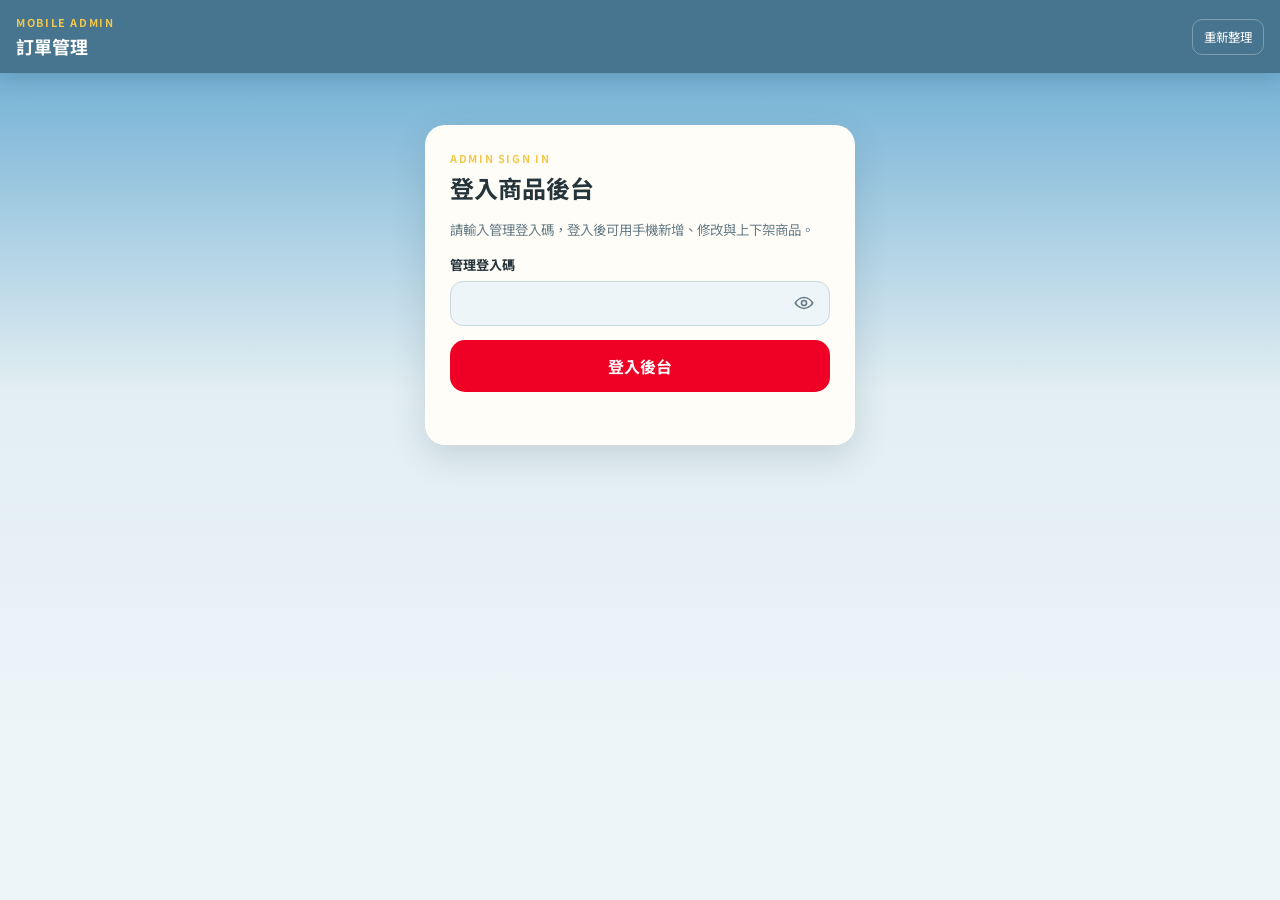
==== admin.html @ 50791f1d "Add product inventory and image galleries" ====
<!doctype html>
<html lang="zh-Hant">
  <head>
    <meta charset="UTF-8" />
    <meta name="viewport" content="width=device-width,initial-scale=1,viewport-fit=cover" />
    <meta name="theme-color" content="#3d332d" />
    <title>鼠購易｜商品後台</title>
    <link rel="preconnect" href="https://fonts.googleapis.com" />
    <link rel="preconnect" href="https://fonts.gstatic.com" crossorigin />
    <link href="https://fonts.googleapis.com/css2?family=Noto+Sans+TC:wght@400;500;600;700&display=swap" rel="stylesheet" />
    <link rel="stylesheet" href="style.css?v=20260801-product-inventory" />
    <link rel="stylesheet" href="admin.css?v=20260801-product-inventory" />
    <script src="config.js?v=20260717-liff" defer></script>
    <script src="admin.js?v=20260801-product-inventory" defer></script>
  </head>
  <body class="admin-page">
    <header class="admin-header">
      <div><p class="eyebrow">MOBILE ADMIN</p><h1 id="adminPageTitle">訂單管理</h1></div>
      <button class="admin-refresh" type="button" id="refreshProducts">重新整理</button>
    </header>

    <main class="admin-main">
      <section class="admin-login-card" id="adminLoginCard">
        <p class="eyebrow">ADMIN SIGN IN</p>
        <h2>登入商品後台</h2>
        <p>請輸入管理登入碼，登入後可用手機新增、修改與上下架商品。</p>
        <form id="adminLoginForm">
          <div class="field">
            <label for="adminAccessCode">管理登入碼</label>
            <span class="password-input-wrap">
              <input id="adminAccessCode" type="password" inputmode="numeric" autocomplete="current-password" required />
              <button class="password-toggle" id="adminAccessCodeToggle" type="button" aria-label="顯示管理登入碼" aria-controls="adminAccessCode" aria-pressed="false">
                <svg aria-hidden="true" viewBox="0 0 24 24">
                  <path d="M2.5 12s3.5-6 9.5-6 9.5 6 9.5 6-3.5 6-9.5 6-9.5-6-9.5-6Z"></path>
                  <circle cx="12" cy="12" r="2.75"></circle>
                </svg>
              </button>
            </span>
          </div>
          <button class="primary-button" id="adminLoginButton" type="submit">登入後台</button>
        </form>
        <div class="login-feedback" id="adminLoginFeedback"></div>
      </section>

      <div id="adminWorkspace" hidden>
      <nav class="admin-page-tabs" aria-label="後台頁面">
        <button class="active" type="button" data-admin-page="orders">訂單管理</button>
        <button type="button" data-admin-page="products">商品管理</button>
        <button type="button" data-admin-page="settings">系統設定</button>
      </nav>

      <section class="admin-page-panel" id="adminOrdersPage">

      <section class="purchase-summary-card">
        <div class="purchase-summary-heading"><div><p class="eyebrow">PURCHASE TOTAL</p><h2>採買統計</h2></div><span>僅計入已收訂金訂單</span></div>
        <div class="purchase-total-grid">
          <div><strong id="orderCount">0</strong><span>總訂單數</span></div>
          <div><strong id="orderedItemCount">0</strong><span>商品總件數</span></div>
        </div>
        <div class="purchase-item-list" id="purchaseItemList"></div>
      </section>

      <section class="admin-orders-section">
        <div class="purchase-summary-heading"><div><p class="eyebrow">ORDER PACKING</p><h2>訂單與包貨</h2></div><span id="unshippedCount">0 筆待收訂金</span></div>
        <div class="order-admin-toolbar">
          <label class="admin-search">
            <span aria-hidden="true"><svg viewBox="0 0 24 24"><circle cx="11" cy="11" r="6.5"></circle><path d="m16 16 4 4"></path></svg></span>
            <input id="orderSearch" type="search" aria-label="搜尋訂單、姓名或電話" placeholder="訂單、姓名或電話" />
          </label>
          <select id="orderStatusFilter" aria-label="訂單狀態"><option value="active">進行中</option><option value="待收訂金">待收訂金</option><option value="待確認訂金">待確認訂金</option><option value="已收到訂金">已收到訂金</option><option value="已開設 iOPEN Mall 賣場">已開設 iOPEN Mall 賣場</option><option value="訂單已完成">訂單已完成</option><option class="status-cancel-option" value="已取消">已取消</option><option value="all">全部訂單</option></select>
        </div>
        <div class="admin-order-list" id="adminOrderList"></div>
      </section>
      </section>

      <section class="admin-page-panel" id="adminProductsPage" hidden>
      <section class="admin-intro">
        <div><strong id="activeCount">0</strong><span>上架中</span></div>
        <div><strong id="totalCount">0</strong><span>全部商品</span></div>
        <button class="primary-button" type="button" id="newProduct">＋ 新增商品</button>
      </section>

      <div class="admin-toolbar">
        <label class="admin-search">
          <span aria-hidden="true"><svg viewBox="0 0 24 24"><circle cx="11" cy="11" r="6.5"></circle><path d="m16 16 4 4"></path></svg></span>
          <input id="productSearch" type="search" aria-label="搜尋商品名稱或分類" placeholder="商品名稱或分類" />
        </label>
        <select id="statusFilter" aria-label="上架狀態"><option value="all">全部狀態</option><option value="active">上架中</option><option value="inactive">缺貨</option></select>
      </div>

      <div class="status-panel" id="adminStatus">正在確認管理員身分…</div>
      <section class="admin-product-list" id="adminProductList"></section>
      </section>

      <section class="admin-page-panel" id="adminSettingsPage" hidden>
        <form id="settingsForm" class="system-settings-form">
          <section class="settings-section">
            <div class="settings-section-heading"><p class="eyebrow">STOREFRONT</p><h2>前台顯示</h2></div>
            <label class="field"><span>前台預購說明</span><textarea id="adminPreorderNotice" rows="4" maxlength="300"></textarea></label>
            <label class="switch-field sale-closed-switch"><span>前台停賣</span><input id="saleClosed" type="checkbox" /><i></i></label>
            <label class="field"><span>停賣公告</span><textarea id="saleClosedNotice" rows="3" maxlength="300" placeholder="本次連線已結束，謝謝大家的支持！"></textarea></label>
            <button class="secondary-button" type="submit" formnovalidate data-settings-section="storefront">儲存前台顯示</button>
          </section>

          <section class="settings-section">
            <div class="settings-section-heading"><p class="eyebrow">PRICING</p><h2>共用計價規則</h2></div>
            <p class="settings-note">只套用於新增商品，或重新修改商品的韓幣售價；不會重算既有商品與訂單。</p>
            <label class="field"><span>韓幣換算費率</span><input id="exchangeRate" type="number" min="0.000001" max="10" step="0.000001" inputmode="decimal" required /></label>
            <label class="field"><span>固定加價金額（NT$）</span><input id="fixedMarkupTwd" type="number" min="0" max="1000000" step="1" inputmode="numeric" required /></label>
            <p class="settings-formula">韓幣售價 × 費率 ＋ 固定金額 ＝ 台幣售價（四捨五入）</p>
            <button class="secondary-button" type="submit" formnovalidate data-settings-section="pricing">儲存計價規則</button>
          </section>

          <section class="settings-section">
            <div class="settings-section-heading"><p class="eyebrow">DEPOSIT</p><h2>訂金與付款規則</h2></div>
            <p class="settings-note warning">只套用於儲存後成立的新訂單；舊訂單維持成立時的規則。</p>
            <label class="field"><span>訂金比例（%）</span><input id="depositPercent" type="number" min="1" max="100" step="1" inputmode="numeric" required /></label>
            <label class="field"><span>訂金提醒起始時間（小時）</span><input id="paymentReminderHours" type="number" min="1" max="720" step="1" inputmode="numeric" required /></label>
            <label class="field"><span>顧客付款期限（小時）</span><input id="paymentDeadlineHours" type="number" min="2" max="720" step="1" inputmode="numeric" required /></label>
            <label class="field"><span>內部寬限時間（小時）</span><input id="paymentGraceHours" type="number" min="0" max="168" step="1" inputmode="numeric" required /></label>
            <p class="settings-formula" id="paymentRulePreview"></p>
            <button class="secondary-button" type="submit" formnovalidate data-settings-section="deposit">儲存訂金規則</button>
          </section>

          <section class="settings-section">
            <div class="settings-section-heading"><p class="eyebrow">IOPEN MALL</p><h2>iOPEN Mall</h2></div>
            <label class="field"><span>賣場網址</span><input id="iopenMallUrl" type="url" maxlength="500" /></label>
            <label class="field"><span>賣場付款期限（日）</span><input id="iopenMallPaymentDays" type="number" min="1" max="60" step="1" inputmode="numeric" required /></label>
            <p class="settings-note">到期前 1 日可由管理員手動提醒；逾期只在後台警示，不會自動取消或自動發送通知。</p>
            <button class="secondary-button" type="submit" formnovalidate data-settings-section="mall">儲存 iOPEN Mall 設定</button>
          </section>
        </form>

        <form id="passwordForm" class="settings-section password-settings-form">
          <div class="settings-section-heading"><p class="eyebrow">SECURITY</p><h2>後台登入碼</h2></div>
          <p class="settings-note warning">變更後，所有已登入裝置都會登出，需使用新登入碼重新登入。</p>
          <label class="field"><span>新管理登入碼</span><input id="newAdminAccessCode" type="password" minlength="6" maxlength="64" autocomplete="new-password" required /></label>
          <label class="field"><span>再次輸入新登入碼</span><input id="confirmAdminAccessCode" type="password" minlength="6" maxlength="64" autocomplete="new-password" required /></label>
          <button class="secondary-button" type="submit">變更後台登入碼</button>
        </form>
      </section>
      </div>
    </main>

    <dialog class="editor-dialog" id="productEditor">
      <div class="checkout-header">
        <div><p class="eyebrow">PRODUCT EDITOR</p><h2 id="editorTitle">新增商品</h2></div>
        <form method="dialog"><button class="dialog-close" aria-label="關閉">×</button></form>
      </div>
      <form id="productForm">
        <input id="productId" type="hidden" />
        <section class="product-images-editor" aria-labelledby="productImagesLabel">
          <div class="product-images-heading"><span id="productImagesLabel">商品照片 *</span><small id="productImageCount">0 / 10 張</small></div>
          <div class="product-image-list" id="productImageList"></div>
          <label class="image-uploader" for="productImageInput">
            <span id="imageUploadHint">＋ 拍照或從相簿選擇（最多 10 張）</span>
            <input id="productImageInput" type="file" accept="image/jpeg,image/png,image/webp" multiple />
          </label>
          <div class="upload-progress" id="uploadProgress" hidden>正在壓縮並上傳圖片…</div>
          <small class="field-help">第一張會作為商品封面；可將其他照片設為封面或刪除。</small>
        </section>

        <label class="field"><span>商品名稱 *</span><input id="productName" required maxlength="100" placeholder="例如：矮袋鼠露營鑰匙圈" /></label>
        <label class="field"><span>分類 *</span><select id="productCategory" required></select></label>
        <label class="field new-category-field" id="newCategoryField" hidden><span>新增分類名稱 *</span><input id="productNewCategory" maxlength="30" placeholder="輸入後會記住並加入下拉選單" /></label>
        <label class="field"><span>庫存數量 *</span><input id="productStockQuantity" required type="number" min="0" max="999999" step="1" inputmode="numeric" placeholder="例如：10" /><small class="field-help">庫存為 0 時會自動下架；增加庫存後仍可自行選擇是否重新上架。</small></label>
        <label class="field"><span>款式（選填）</span><textarea id="productVariants" rows="2" maxlength="300" placeholder="例如：QUOKKA、BOBO（用逗號或換行分隔）"></textarea><small class="field-help">同一商品有多個角色、顏色或尺寸，且售價相同時才填寫；只有一種款式可留白，不同售價或不同販售狀態請分開建立商品。</small></label>
        <section class="product-price-calculator">
          <label class="field"><span>韓幣售價</span><input id="productKrwPrice" type="number" min="0" step="1" inputmode="numeric" placeholder="輸入後自動計算台幣售價" /></label>
          <div class="calculator-rule"><span>共用費率 <b id="productExchangeRatePreview">—</b></span><span>固定加價 <b id="productFixedMarkupPreview">—</b></span></div>
          <label class="field"><span>台幣售價 *</span><input id="productTwdPrice" required type="number" min="1" step="1" inputmode="numeric" placeholder="例如：350" /></label>
          <div class="price-preview">前台販售價格：<strong id="adminTwdPreview">NT$0</strong></div>
        </section>
        <label class="field"><span>商品說明</span><textarea id="productDescription" rows="3" maxlength="500" placeholder="尺寸、材質或現場注意事項"></textarea></label>
        <label class="field"><span>排序</span><input id="productSortOrder" type="number" step="1" min="0" /></label>
        <label class="field"><span>販售狀態</span><select id="productStatus"><option value="active">上架</option><option value="inactive">缺貨</option></select><small class="field-help">缺貨商品會立即從前台隱藏，但仍保留在後台，可隨時重新上架。</small></label>
        <button class="primary-button" id="saveProduct" type="submit">儲存商品</button>
      </form>
    </dialog>

    <dialog class="status-confirm-dialog" id="orderStatusConfirmDialog" aria-labelledby="orderStatusConfirmTitle" aria-describedby="orderStatusConfirmMessage">
      <form method="dialog">
        <p class="eyebrow">CONFIRM STATUS</p>
        <h2 id="orderStatusConfirmTitle">確認變更訂單狀態</h2>
        <p id="orderStatusConfirmMessage"></p>
        <div class="status-change-preview">
          <span id="orderStatusPrevious"></span>
          <b aria-hidden="true">→</b>
          <strong id="orderStatusNext"></strong>
        </div>
        <p class="status-confirm-note" id="orderStatusConfirmNote"></p>
        <div class="status-confirm-actions">
          <button type="submit" value="cancel">返回</button>
          <button class="status-confirm-submit" id="orderStatusConfirmSubmit" type="submit" value="confirm">確認變更</button>
        </div>
      </form>
    </dialog>
    <dialog class="order-editor-dialog" id="orderEditorDialog" aria-labelledby="orderEditorTitle">
      <form id="orderEditorForm">
        <p class="eyebrow">ORDER ITEMS</p>
        <h2 id="orderEditorTitle">編輯訂單</h2>
        <p id="orderEditorMessage"></p>
        <input id="orderEditorOrderNo" type="hidden" />
        <input id="orderEditorRevision" type="hidden" />
        <label class="order-editor-reason"><span>調整原因</span><select id="orderEditorReason"></select></label>
        <div class="order-editor-items" id="orderEditorItems"></div>
        <button class="order-editor-add" id="orderEditorAdd" type="button">＋ 新增商品</button>
        <div class="order-editor-preview" id="orderEditorPreview"></div>
        <p class="order-editor-warning" id="orderEditorWarning"></p>
        <div class="status-confirm-actions">
          <button id="orderEditorClose" type="button">返回</button>
          <button class="status-confirm-submit" id="orderEditorSubmit" type="submit">確認修改並通知</button>
        </div>
      </form>
    </dialog>
    <div class="toast" id="toast" role="status"></div>
  </body>
</html>
---- style.css ----
:root {
  --ink: #25343b;
  --muted: #667c87;
  --cream: #edf5f8;
  --paper: #fffdf7;
  --peach: #c9574f;
  --peach-dark: #ef0025;
  --butter: #f1c84b;
  --gold-text: #b87900;
  --sage: #32685d;
  --line: #c8d8df;
  --winter-blue: #47748e;
  --sky-blue: #5ca4cf;
  --shadow: 0 14px 34px rgba(38, 76, 96, 0.16);
}

* { box-sizing: border-box; }
html { background: var(--cream); color: var(--ink); font-family: "Noto Sans TC", sans-serif; }
body { margin: 0; min-height: 100vh; background: radial-gradient(circle at 8% 8%, rgba(255,255,255,.22) 0 3px, transparent 4px), linear-gradient(180deg, #5ca4cf 0, #dcebf0 520px, var(--cream) 900px); background-size: 90px 90px, auto; }
button, input, select, textarea { font: inherit; }
button { color: inherit; }
[hidden] { display: none !important; }

.site-header { position: sticky; top: 0; z-index: 20; display: flex; align-items: center; justify-content: space-between; padding: 14px max(18px, env(safe-area-inset-left)); background: rgba(71,116,142,.94); border-bottom: 1px solid rgba(255,255,255,.18); color: white; backdrop-filter: blur(12px); }
.site-header h1 { margin: 0; font-size: 1.1rem; }
.eyebrow { margin: 0 0 3px; color: var(--butter); font-size: .68rem; font-weight: 700; letter-spacing: .15em; }
.header-link { padding: 9px 13px; border: 0; border-radius: 13px; background: var(--peach-dark); color: white; font-weight: 700; cursor: pointer; }
.text-button { border: 0; background: transparent; color: var(--peach-dark); font-weight: 700; cursor: pointer; }

main { width: min(100%, 760px); margin: auto; padding: 18px 16px 110px; }
.catalog-search { position: relative; display: block; margin: 18px 0 4px; }
.catalog-search input { width: 100%; padding: 13px 15px; border: 1px solid rgba(255,255,255,.72); border-radius: 16px; background: rgba(255,253,247,.96); color: var(--ink); outline: none; box-shadow: 0 7px 20px rgba(38,76,96,.1); }
.catalog-search input:focus { border-color: var(--butter); box-shadow: 0 0 0 3px rgba(241,200,75,.28), 0 7px 20px rgba(38,76,96,.1); }
.hero { position: relative; overflow: hidden; padding: 32px 24px; border: 1px solid rgba(255,255,255,.18); border-radius: 28px; background: linear-gradient(145deg, var(--winter-blue), var(--sky-blue)); color: white; box-shadow: var(--shadow); }
.hero::after { content: ""; position: absolute; width: 140px; height: 140px; right: -28px; bottom: -45px; border: 26px solid rgba(255,255,255,.35); border-radius: 50%; }
.hero h2 { margin: 10px 0 12px; font-size: clamp(1.35rem, 5.5vw, 2rem); line-height: 1.3; letter-spacing: -.02em; }
.hero p { position: relative; z-index: 1; max-width: 34rem; margin: 0; color: #eff7fa; font-size: .9rem; line-height: 1.7; }
.hero-sticker { display: inline-block; padding: 6px 10px; border-radius: 999px; background: var(--butter); color: var(--ink); font-size: .72rem; font-weight: 700; transform: rotate(-2deg); }

.section-heading { display: flex; align-items: end; justify-content: space-between; margin: 24px 2px 15px; }
.section-heading h2 { margin: 0; font-size: 1.45rem; }
.section-heading > span { color: var(--muted); font-size: .8rem; }
.category-chips { display: flex; gap: 8px; overflow-x: auto; margin: 0 -16px 16px; padding: 0 16px 4px; scrollbar-width: none; }
.category-chips button { flex: none; padding: 8px 14px; border: 1px solid var(--line); border-radius: 999px; background: var(--paper); color: var(--muted); cursor: pointer; }
.category-chips button.active { border-color: var(--peach-dark); background: var(--peach-dark); color: white; }
.status-panel { padding: 26px 14px; color: var(--muted); text-align: center; }

.product-grid { display: grid; grid-template-columns: repeat(2, minmax(0, 1fr)); gap: 13px; }
.product-card { overflow: hidden; border: 1px solid var(--line); border-radius: 19px; background: var(--paper); box-shadow: 0 7px 20px rgba(79,57,43,.06); cursor: pointer; transition: transform .16s ease; }
.product-card:active { transform: scale(.98); }
.product-card img { display: block; width: 100%; aspect-ratio: 1/1; object-fit: cover; background: #f3eee9; }
.product-card-body { padding: 11px 11px 13px; }
.category-label { display: inline-block; color: var(--gold-text); font-size: .68rem; font-weight: 700; }
.product-card h3 { display: -webkit-box; min-height: 2.8em; max-height: 2.8em; margin: 5px 0 8px; overflow: hidden; font-size: .9rem; line-height: 1.4; -webkit-box-orient: vertical; -webkit-line-clamp: 2; }
.product-card-purchase { display: flex; gap: 7px; align-items: center; justify-content: space-between; }
.product-card .price { margin: 0; color: var(--gold-text); font-size: 1.08rem; font-weight: 700; letter-spacing: -.02em; }
.card-add-button { flex: none; min-height: 34px; padding: 7px 10px; border: 0; border-radius: 10px; background: var(--peach-dark); color: white; font-size: .72rem; font-weight: 700; cursor: pointer; }
.card-add-button:focus-visible { outline: 3px solid rgba(239,0,37,.22); outline-offset: 2px; }
.product-card small { display: block; margin-top: 5px; color: var(--muted); font-size: .7rem; }

.cart-dock { position: fixed; z-index: 30; right: 0; bottom: 0; left: 0; padding: 10px 14px calc(10px + env(safe-area-inset-bottom)); background: rgba(237,245,248,.93); border-top: 1px solid var(--line); backdrop-filter: blur(12px); }
.cart-dock button { display: flex; width: min(100%, 732px); margin: auto; padding: 14px 17px; align-items: center; justify-content: space-between; border: 0; border-radius: 16px; background: var(--peach-dark); color: white; cursor: pointer; }
.cart-dock button span:last-child { font-size: .82rem; }

dialog { width: min(calc(100% - 24px), 560px); max-height: calc(100dvh - 24px); padding: 0; border: 0; border-radius: 25px; background: var(--paper); color: var(--ink); box-shadow: 0 30px 80px rgba(40,30,25,.26); }
dialog::backdrop { background: rgba(55,43,36,.52); backdrop-filter: blur(3px); }
.dialog-close { width: 38px; height: 38px; border: 0; border-radius: 50%; background: rgba(255,255,255,.92); font-size: 1.6rem; line-height: 1; cursor: pointer; }
.product-dialog > form { position: absolute; z-index: 1; top: 12px; right: 12px; }
.product-dialog-gallery > img { display: block; width: 100%; max-height: 45vh; aspect-ratio: 4/3; object-fit: cover; background: #f3eee9; }
.product-dialog-thumbnails { display: flex; gap: 7px; overflow-x: auto; padding: 8px 10px 1px; scrollbar-width: thin; }
.product-dialog-thumbnails:empty { display: none; }
.product-dialog-thumbnails button { flex: none; width: 56px; height: 56px; padding: 2px; overflow: hidden; border: 2px solid transparent; border-radius: 10px; background: white; }
.product-dialog-thumbnails button.active { border-color: var(--peach-dark); }
.product-dialog-thumbnails img { width: 100%; height: 100%; border-radius: 6px; object-fit: cover; }
.dialog-body { padding: 20px; }
.dialog-body h2 { margin: 5px 0; }
.twd-price { margin: 8px 0 12px; color: var(--peach-dark); font-size: 1.35rem; font-weight: 700; }
.product-description { color: var(--muted); font-size: .86rem; line-height: 1.65; white-space: pre-wrap; }
.field { display: grid; gap: 7px; margin: 14px 0; }
.field > span { font-size: .82rem; font-weight: 700; }
.field input, .field select, .field textarea { width: 100%; padding: 12px 13px; border: 1px solid var(--line); border-radius: 13px; background: var(--cream); color: var(--ink); outline: none; }
.field input:focus, .field select:focus, .field textarea:focus { border-color: var(--sky-blue); box-shadow: 0 0 0 3px rgba(92,164,207,.18); }
.primary-button { width: 100%; padding: 14px 17px; border: 0; border-radius: 15px; background: var(--peach-dark); color: white; font-weight: 700; cursor: pointer; }
.primary-button:disabled { opacity: .5; cursor: wait; }

.checkout-dialog { padding: 20px; }
.checkout-header { display: flex; align-items: start; justify-content: space-between; }
.checkout-header h2 { margin: 0; }
.checkout-header .dialog-close { background: var(--cream); }
.checkout-items { margin: 18px 0; border-top: 1px solid var(--line); }
.checkout-item { display: grid; grid-template-columns: 54px 1fr auto; gap: 10px; align-items: center; padding: 12px 0; border-bottom: 1px solid var(--line); }
.checkout-item img { width: 54px; height: 54px; border-radius: 10px; object-fit: cover; background: #f3eee9; }
.checkout-item strong, .checkout-item small { display: block; }
.checkout-item small { margin-top: 3px; color: var(--muted); }
.remove-item { border: 0; background: transparent; color: var(--peach-dark); cursor: pointer; }
.money-card { padding: 15px; border-radius: 16px; background: #e7f1f5; }
.money-card > div { display: flex; justify-content: space-between; padding: 5px 0; font-size: .88rem; }
.money-card .deposit-row { margin: 5px -7px; padding: 9px 7px; border-radius: 10px; background: white; color: var(--peach-dark); }
.money-card small { display: block; margin-top: 6px; color: var(--muted); line-height: 1.5; }
.form-title { margin: 24px 0 5px; }
.transfer-info { margin: 16px 0 4px; padding: 13px; border: 1px dashed #86aabd; border-radius: 13px; background: #f1f7f9; }
.transfer-info strong { color: var(--peach-dark); font-size: .82rem; }
.transfer-info p { margin: 5px 0 0; color: var(--muted); font-size: .8rem; line-height: 1.55; white-space: pre-wrap; }
.order-first-note { margin: 16px 0 4px; padding: 13px; border-radius: 13px; background: #e2eef2; }
.order-first-note strong { color: var(--winter-blue); font-size: .86rem; }
.order-first-note p { margin: 5px 0 0; color: var(--muted); font-size: .8rem; line-height: 1.55; }
.payment-order-summary { display: grid; grid-template-columns: 1fr auto; gap: 7px 14px; margin: 18px 0 10px; padding: 14px; border-radius: 14px; background: #e7f1f5; }
.payment-order-summary span { color: var(--muted); font-size: .78rem; }
.payment-order-summary strong { text-align: right; }
.later-button { width: 100%; margin-top: 9px; padding: 12px; border: 0; background: transparent; color: var(--muted); font-weight: 700; cursor: pointer; }
.agreement { display: flex; gap: 9px; align-items: start; margin: 20px 0; color: var(--muted); font-size: .78rem; line-height: 1.55; }
.agreement input { flex: none; margin-top: 3px; }
.submit-button { margin-bottom: max(0px, env(safe-area-inset-bottom)); }

.sale-closed-dialog { width: min(calc(100% - 32px), 440px); overflow: hidden; text-align: center; }
.sale-closed-dialog::backdrop { background: rgba(31,43,50,.78); backdrop-filter: blur(8px); }
.sale-closed-content { padding: 34px 26px 38px; background: linear-gradient(160deg, #fffdf7, #e7f1f5); }
.sale-closed-icon { display: grid; width: 62px; height: 62px; margin: 0 auto 17px; place-items: center; border-radius: 50%; background: var(--winter-blue); color: white; font-size: 1.8rem; font-weight: 700; box-shadow: 0 8px 24px rgba(71,116,142,.28); }
.sale-closed-content .eyebrow { color: var(--peach-dark); }
.sale-closed-content h2 { margin: 7px 0 12px; font-size: 1.65rem; }
.sale-closed-content > p:last-child { margin: 0; color: var(--muted); line-height: 1.75; white-space: pre-wrap; }

.order-list { display: grid; gap: 12px; }
.order-card { padding: 16px; border: 1px solid var(--line); border-radius: 18px; background: white; }
.order-card-header { display: flex; justify-content: space-between; gap: 10px; }
.order-card h3 { margin: 0; font-size: 1rem; }
.order-card time { color: var(--muted); font-size: .72rem; }
.order-status { flex: none; align-self: start; padding: 5px 9px; border-radius: 999px; background: #dcece6; color: var(--sage); font-size: .72rem; font-weight: 700; }
.order-status.overdue { background: #f3e4e1; color: #9a3e36; }
.order-card pre { margin: 12px 0; color: var(--muted); font: inherit; font-size: .8rem; line-height: 1.6; white-space: pre-wrap; }
.order-shortage-notice { display: grid; gap: 3px; margin: 0 0 12px; padding: 10px 11px; border-radius: 11px; background: #fff3df; color: #795d34; font-size: .72rem; }
.order-shortage-notice strong { color: #b35d35; }
.order-money { display: grid; grid-template-columns: repeat(3,1fr); gap: 6px; padding-top: 11px; border-top: 1px solid var(--line); }
.order-money div { display: grid; gap: 3px; }
.order-money span { color: var(--muted); font-size: .66rem; }
.order-money strong { font-size: .82rem; }
.payment-action { width: 100%; margin-top: 13px; padding: 11px; border: 1px solid var(--peach-dark); border-radius: 12px; background: white; color: var(--peach-dark); font-weight: 700; cursor: pointer; }
.payment-report-complete { display: grid; gap: 3px; margin-top: 13px; padding: 11px 12px; border: 1px solid var(--sky-blue); border-radius: 12px; background: #edf5f8; color: var(--winter-blue); font-size: .75rem; }
.payment-report-complete span { color: var(--muted); }
.mall-payment { margin-top: 13px; padding-top: 13px; border-top: 1px solid var(--line); }
.mall-payment p { margin: 0 0 9px; color: var(--muted); font-size: .76rem; line-height: 1.55; }
.mall-payment .payment-action { display: block; margin-top: 0; background: var(--peach-dark); color: white; text-align: center; text-decoration: none; }
.mall-payment-expired { color: #9a3e36 !important; font-weight: 700; }
.toast { position: fixed; z-index: 100; left: 50%; bottom: 92px; max-width: calc(100% - 32px); padding: 11px 15px; border-radius: 12px; background: #302822; color: white; font-size: .82rem; opacity: 0; pointer-events: none; transform: translate(-50%, 12px); transition: .2s ease; }
.toast.show { opacity: 1; transform: translate(-50%, 0); }

@media (min-width: 650px) {
  main { padding-top: 28px; }
  .product-grid { grid-template-columns: repeat(3, minmax(0, 1fr)); gap: 17px; }
  .product-card h3 { font-size: .96rem; }
}
---- admin.css ----
.admin-page { background: linear-gradient(180deg, #5ca4cf 0, #e2eef2 390px, var(--cream) 760px); }
.admin-header { position: sticky; top: 0; z-index: 20; display: flex; justify-content: space-between; align-items: center; padding: 14px 16px; background: #47748e; color: white; box-shadow: 0 5px 20px rgba(38,76,96,.22); }
.admin-header h1 { margin: 0; font-size: 1.12rem; }
.admin-header .eyebrow { color: var(--butter); }
.admin-refresh { padding: 8px 11px; border: 1px solid rgba(255,255,255,.3); border-radius: 10px; background: transparent; color: white; font-size: .78rem; }
.admin-main { width: min(100%, 760px); margin: auto; padding: 16px 14px 80px; }
.admin-page-tabs { position: sticky; top: 64px; z-index: 15; display: grid; grid-template-columns: repeat(3,1fr); gap: 6px; margin: -2px 0 14px; padding: 5px; border: 1px solid rgba(255,255,255,.75); border-radius: 15px; background: rgba(247,251,252,.94); box-shadow: 0 5px 18px rgba(38,76,96,.12); backdrop-filter: blur(12px); }
.admin-page-tabs button { padding: 11px 8px; border: 0; border-radius: 11px; background: transparent; color: var(--muted); font-weight: 700; }
.admin-page-tabs button.active { background: #47748e; color: white; box-shadow: 0 4px 12px rgba(71,116,142,.25); }
.admin-page-panel { animation: admin-page-in .18s ease-out; }
@keyframes admin-page-in { from { opacity: 0; transform: translateY(4px); } to { opacity: 1; transform: none; } }
.admin-login-card { max-width: 430px; margin: 36px auto; padding: 24px; border: 1px solid rgba(255,255,255,.65); border-radius: 20px; background: var(--paper); box-shadow: 0 12px 34px rgba(38,76,96,.16); }
.admin-login-card h2 { margin: 4px 0 8px; }
.admin-login-card > p:not(.eyebrow) { color: var(--muted); font-size: .84rem; line-height: 1.65; }
.admin-login-card .field > label { font-size: .82rem; font-weight: 700; }
.password-input-wrap { position: relative; display: block; }
.field .password-input-wrap input { padding-right: 50px; }
.password-toggle { position: absolute; top: 50%; right: 5px; display: grid; width: 42px; height: 42px; padding: 0; transform: translateY(-50%); place-items: center; border: 0; border-radius: 10px; background: transparent; color: var(--muted); cursor: pointer; -webkit-tap-highlight-color: transparent; }
.password-toggle:hover { background: rgba(71,116,142,.09); color: #47748e; }
.password-toggle:focus-visible { outline: 3px solid rgba(92,164,207,.32); outline-offset: -2px; }
.password-toggle svg { width: 22px; height: 22px; fill: none; stroke: currentColor; stroke-width: 1.8; stroke-linecap: round; stroke-linejoin: round; }
.password-toggle[aria-pressed="true"]::after { position: absolute; width: 24px; height: 2px; transform: rotate(-45deg); border-radius: 2px; background: currentColor; content: ""; }
.login-feedback { min-height: 1.5em; margin-top: 10px; color: var(--peach-dark); font-size: .78rem; text-align: center; }
.admin-intro { display: grid; grid-template-columns: 1fr 1fr; gap: 10px; align-items: stretch; }
.admin-intro > div { display: grid; align-content: center; padding: 15px; border-radius: 16px; background: var(--paper); box-shadow: 0 5px 18px rgba(38,76,96,.1); }
.admin-intro strong { font-size: 1.5rem; }
.admin-intro span { color: var(--muted); font-size: .72rem; }
.admin-intro .primary-button { grid-column: 1/-1; }
.purchase-summary-card { margin: 14px 0; padding: 16px; border: 1px solid rgba(255,255,255,.65); border-radius: 18px; background: var(--paper); box-shadow: 0 7px 22px rgba(38,76,96,.1); }
.purchase-summary-heading { display: flex; align-items: end; justify-content: space-between; gap: 12px; }
.purchase-summary-heading h2 { margin: 0; font-size: 1.12rem; }
.purchase-summary-heading > span { color: var(--muted); font-size: .68rem; }
.purchase-total-grid { display: grid; grid-template-columns: 1fr 1fr; gap: 9px; margin: 14px 0; }
.purchase-total-grid > div { display: grid; padding: 13px; border-radius: 13px; background: #e7f1f5; }
.purchase-total-grid strong { font-size: 1.45rem; }
.purchase-total-grid span { color: var(--muted); font-size: .72rem; }
.purchase-item-list { display: grid; gap: 7px; }
.purchase-item-list > div { display: flex; align-items: center; justify-content: space-between; gap: 10px; padding: 10px 2px; border-top: 1px solid var(--line); }
.purchase-item-list span { display: grid; gap: 2px; min-width: 0; }
.purchase-item-list strong { overflow: hidden; font-size: .82rem; white-space: nowrap; text-overflow: ellipsis; }
.purchase-item-list small, .purchase-item-list p { color: var(--muted); font-size: .72rem; }
.purchase-item-list b { flex: none; color: var(--peach-dark); }
.admin-orders-section { margin: 14px 0; padding: 16px; border-radius: 18px; background: rgba(255,255,255,.82); box-shadow: 0 7px 22px rgba(38,76,96,.1); }
.order-admin-toolbar { display: grid; grid-template-columns: 1fr auto; gap: 9px; margin: 14px 0; }
.order-admin-toolbar select { width: min(48vw, 230px); min-width: 0; padding: 0 10px; border: 1px solid var(--line); border-radius: 12px; background: white; }
.admin-order-list { display: grid; gap: 12px; }
.admin-order-card { overflow: hidden; border: 2px solid transparent; border-radius: 17px; box-shadow: 0 5px 14px rgba(38,76,96,.08); }
.admin-order-card.pending { --order-status-color: #e77694; border-color: #ef9db2; background: #fff; }
.admin-order-card.payment-reported { --order-status-color: #5ca4cf; border-color: #5ca4cf; background: #fff; }
.admin-order-card.deposit-received { --order-status-color: #e6b900; border-color: #e6b900; background: #fff; }
.admin-order-card.shipped { --order-status-color: #f05e63; border-color: #f05e63; background: #fff; }
.admin-order-card.completed { --order-status-color: #3f9363; border-color: #72ad88; background: #fff; }
.admin-order-card.cancelled { --order-status-color: #747d82; border-color: #9aa2a6; background: #fff; }
.admin-order-card header { display: flex; align-items: center; justify-content: space-between; gap: 12px; padding: 13px 14px; color: white; }
.admin-order-card.pending header { background: #e77694; }
.admin-order-card.payment-reported header { background: #5ca4cf; }
.admin-order-card.deposit-received header { background: #e6b900; }
.admin-order-card.shipped header { background: #f05e63; }
.admin-order-card.completed header { background: #72ad88; }
.admin-order-card.cancelled header { background: #747d82; }
.admin-order-card header > div { min-width: 0; }
.admin-order-card header span { font-size: .67rem; font-weight: 700; letter-spacing: .08em; }
.admin-order-card header h3 { overflow: hidden; margin: 1px 0; font-size: 1rem; white-space: nowrap; text-overflow: ellipsis; }
.admin-order-card header > b { overflow: hidden; min-width: 0; max-width: 54%; font-size: .92rem; white-space: nowrap; text-overflow: ellipsis; }
.order-card-toolbar { display: flex; justify-content: flex-end; padding: 8px 14px 0; background: #fff; }
.order-card-toolbar button { min-height: 34px; padding: 6px 11px; border: 1.5px solid var(--order-status-color); border-radius: 9px; background: #fff; color: var(--order-status-color); font-size: .72rem; font-weight: 800; }
.admin-order-card.deposit-received .order-card-toolbar button { color: #9b7900; }
.packing-items { display: grid; gap: 0; padding: 7px 14px; background: #fff; }
.packing-items > div { display: grid; grid-template-columns: minmax(0,1fr) auto; gap: 2px 10px; padding: 9px 0; border-bottom: 1px solid rgba(71,116,142,.15); }
.packing-items > div:last-child { border-bottom: 0; }
.packing-items strong { overflow: hidden; font-size: .84rem; white-space: nowrap; text-overflow: ellipsis; }
.packing-items small { color: var(--muted); font-size: .7rem; }
.packing-items b { grid-column: 2; grid-row: 1/3; align-self: center; color: var(--ink); }
.order-item-copy { display: grid; min-width: 0; }
.order-item-copy em { width: max-content; margin-bottom: 3px; padding: 1px 6px; border-radius: 999px; background: #eaf3f7; color: #47748e; font-size: .61rem; font-style: normal; font-weight: 800; }
.packing-items .order-item-previous { background: #faf8f5; color: #8a8f92; }
.packing-items .order-item-previous strong, .packing-items .order-item-previous small, .packing-items .order-item-previous b { color: #8a8f92; text-decoration: line-through; }
.packing-items .order-item-previous em { background: #eee9e4; color: #806f62; text-decoration: none; }
.order-summary-box { margin: 0 14px 14px; padding: 13px; border: 1.5px solid var(--order-status-color); border-radius: 15px; background: #fff; }
.order-primary-amount { display: flex; align-items: center; justify-content: space-between; gap: 12px; padding: 0 0 11px; }
.order-primary-amount span { color: var(--muted); font-size: .7rem; font-weight: 700; }
.order-primary-amount strong { flex: none; color: var(--order-status-color); font-size: 1.25rem; }
.customer-details { display: grid; gap: 7px; margin: 0; padding: 0; font-size: .74rem; }
.customer-details > div { display: grid; grid-template-columns: 80px minmax(0,1fr); gap: 8px; }
.customer-details dt { color: var(--muted); white-space: nowrap; }
.customer-details dd { margin: 0; overflow-wrap: anywhere; font-weight: 600; }
.customer-details > div:nth-child(n+3) dd { white-space: nowrap; }
.customer-details dd.order-accent { color: var(--order-status-color); }
.order-status-actions { display: grid; padding: 11px 0 0; }
.order-status-actions label { display: grid; grid-template-columns: 80px minmax(0,1fr); gap: 8px; align-items: center; color: var(--muted); font-size: .68rem; font-weight: 700; }
.order-status-actions select { width: 100%; min-width: 0; min-height: 40px; padding: 8px 10px; border: 1px solid var(--line); border-radius: 10px; background: white; font-weight: 700; }
.status-cancel-option, .order-status-actions select[data-selected-status="已取消"] { color: #c9363e; font-weight: 800; }
.order-status-actions select[data-selected-status="已取消"]:disabled { opacity: 1; -webkit-text-fill-color: #c9363e; }
.order-status-actions .shortage-action { min-height: 42px; margin-top: 9px; border: 1px solid #c9363e; border-radius: 11px; background: #fff4f4; color: #b92f37; font-weight: 800; }
.shortage-history { display: grid; gap: 7px; margin-top: 11px; padding: 11px; border-radius: 11px; background: #fff6e5; color: #5d5141; font-size: .72rem; }
.shortage-history > div:first-child { display: flex; justify-content: space-between; gap: 8px; color: #8a7354; }
.shortage-history p { margin: 0; line-height: 1.55; }
.shortage-history > small { color: #8a7354; }
.order-adjustment-history { margin-top: 11px; border: 1px solid rgba(71,116,142,.24); border-radius: 11px; background: #f4f9fb; color: #405762; font-size: .72rem; }
.order-adjustment-history summary { display: flex; justify-content: space-between; gap: 8px; padding: 11px; color: #47748e; font-weight: 800; cursor: pointer; list-style-position: inside; }
.order-adjustment-history summary b { color: #74868e; font-size: .66rem; }
.order-adjustment-history-list { display: grid; gap: 9px; padding: 0 11px 11px; }
.order-adjustment-history-list section { padding-top: 9px; border-top: 1px solid #d7e5eb; }
.order-adjustment-history-list section > div { display: flex; justify-content: space-between; gap: 8px; }
.order-adjustment-history-list ul { margin: 7px 0; padding-left: 20px; line-height: 1.55; }
.order-adjustment-history-list p { margin: 7px 0; font-weight: 700; }
.order-adjustment-history-list small { color: #74868e; }
.shortage-payment { display: flex; flex-wrap: wrap; align-items: center; justify-content: space-between; gap: 6px; padding-top: 7px; border-top: 1px solid #ead8b6; }
.shortage-payment small { width: 100%; color: #8a7354; }
.shortage-payment button { padding: 7px 10px; border: 0; border-radius: 9px; background: #b92f37; color: white; font-weight: 800; }
.refund-pending { color: #b92f37; }
.refund-complete { color: #3f9363; }
.order-reminder { display: grid; gap: 10px; margin-top: 12px; padding: 11px; border: 1px solid var(--order-status-color); border-radius: 6px; background: #fff; }
.order-reminder label { display: grid; gap: 7px; color: #4b4b4b; font-size: .76rem; font-weight: 700; }
.order-reminder textarea { width: 100%; min-height: 102px; padding: 9px; resize: vertical; border: 1px solid var(--order-status-color); border-radius: 6px; background: white; color: var(--ink); font: inherit; font-weight: 600; line-height: 1.45; }
.order-reminder button { min-height: 42px; padding: 9px; border: 0; border-radius: 18px; background: var(--order-status-color); color: white; font-weight: 700; }
.reminder-sent { margin: 10px 0 0; color: var(--muted); font-size: .7rem; }
.line-alert, .mall-expiry-alert { display: grid; gap: 6px; margin-top: 11px; padding: 11px; border-radius: 11px; font-size: .72rem; }
.line-alert { border: 1px solid #06c755; background: #effcf3; color: #174d2a; }
.line-alert strong { color: #009b40; font-size: .8rem; }
.line-alert span, .line-alert small { color: #4d765c; }
.line-alert p, .mall-expiry-alert p { margin: 0; line-height: 1.55; }
.line-alert-actions { display: grid; grid-template-columns: 1fr 1fr; gap: 7px; margin-top: 2px; }
.line-alert-actions button { min-height: 42px; padding: 8px 10px; border: 1px solid #06c755; border-radius: 10px; background: #06c755; color: white; font-weight: 800; }
.line-alert-actions .is-unpaid { background: white; color: #009b40; }
.line-alert-actions .is-cancel { border-color: #d94149; background: white; color: #c9363e; }
.mall-expiry-alert { border: 1px solid #ef9db2; background: #fff3f5; color: #793443; }
.mall-expiry-alert strong { color: #c9363e; font-size: .8rem; }
.admin-order-card.mall-overdue { border-color: #c9363e; }
.empty-orders { padding: 24px 10px; color: var(--muted); font-size: .78rem; text-align: center; }
.settings-card { margin: 14px 0; padding: 0 15px; border: 1px solid var(--line); border-radius: 16px; background: white; }
.settings-card summary { padding: 15px 0; font-weight: 700; cursor: pointer; }
.settings-card form { padding-bottom: 15px; }
.settings-grid { display: grid; grid-template-columns: 1fr 1fr; gap: 10px; }
.settings-subtitle { margin: 18px 0 8px; font-size: .9rem; }
.system-settings-form { display: grid; gap: 14px; }
.settings-section { margin: 0; padding: 17px; border: 1px solid rgba(255,255,255,.65); border-radius: 18px; background: var(--paper); box-shadow: 0 7px 22px rgba(38,76,96,.1); }
.settings-section-heading { margin-bottom: 13px; }
.settings-section-heading h2 { margin: 2px 0 0; font-size: 1.05rem; }
.settings-note { margin: -3px 0 13px; color: var(--muted); font-size: .72rem; line-height: 1.6; }
.settings-note.warning { padding: 9px 10px; border-left: 4px solid #e6b900; border-radius: 7px; background: #fff7da; color: #62531e; }
.settings-formula { margin: 8px 0 0; padding: 10px 12px; border-radius: 11px; background: #e7f1f5; color: #47748e; font-size: .74rem; font-weight: 700; line-height: 1.55; }
.settings-save-button { position: sticky; bottom: 14px; z-index: 4; box-shadow: 0 8px 22px rgba(38,76,96,.25); }
.password-settings-form { margin-top: 14px; }
.product-price-calculator { display: grid; gap: 0; margin: 12px 0; padding: 13px; border: 1px solid #b9d3df; border-radius: 14px; background: #f2f8fa; }
.calculator-rule { display: flex; flex-wrap: wrap; justify-content: space-between; gap: 7px 14px; margin: -2px 0 10px; color: var(--muted); font-size: .69rem; }
.calculator-rule b { color: #47748e; }
.field-help { display: block; margin-top: 6px; color: var(--muted); font-size: .68rem; font-weight: 500; line-height: 1.55; }
.field select { width: 100%; padding: 12px; border: 1px solid var(--line); border-radius: 12px; background: white; color: var(--ink); font: inherit; }
.bank-qr-uploader { position: relative; display: grid; overflow: hidden; width: 180px; height: 180px; margin: 10px auto; place-items: center; border: 2px dashed #86aabd; border-radius: 16px; background: #edf5f8; cursor: pointer; }
.bank-qr-uploader img { position: absolute; width: 100%; height: 100%; object-fit: contain; }
.bank-qr-uploader span { z-index: 1; padding: 7px 10px; border-radius: 999px; background: rgba(255,255,255,.92); color: var(--muted); font-size: .68rem; font-weight: 700; text-align: center; }
.bank-qr-uploader input { display: none; }
.secondary-button { width: 100%; padding: 12px; border: 1px solid var(--ink); border-radius: 12px; background: white; font-weight: 700; }
.admin-toolbar { display: grid; grid-template-columns: 1fr auto; gap: 9px; margin: 14px 0; }
.admin-search { display: flex; align-items: center; gap: 8px; padding: 0 12px; border: 1px solid var(--line); border-radius: 12px; background: white; }
.admin-search span { display: grid; flex: none; width: 19px; height: 19px; place-items: center; color: var(--muted); }
.admin-search svg { width: 18px; height: 18px; fill: none; stroke: currentColor; stroke-width: 1.8; stroke-linecap: round; }
.admin-search input { min-width: 0; width: 100%; padding: 11px 0; border: 0; outline: none; }
.admin-toolbar select { padding: 0 10px; border: 1px solid var(--line); border-radius: 12px; background: white; }
.admin-product-list { display: grid; gap: 10px; }
.admin-product-card { display: grid; grid-template-columns: 84px 1fr; gap: 12px; padding: 10px; border: 1px solid var(--line); border-radius: 17px; background: white; }
.admin-product-card.inactive { opacity: .68; }
.admin-product-card img { width: 84px; height: 84px; border-radius: 12px; object-fit: cover; background: #eee8e2; }
.admin-product-info { min-width: 0; }
.admin-product-title { display: flex; justify-content: space-between; gap: 8px; }
.admin-product-title h3 { overflow: hidden; margin: 0; font-size: .92rem; white-space: nowrap; text-overflow: ellipsis; }
.admin-product-info p { margin: 5px 0 8px; color: var(--muted); font-size: .75rem; }
.admin-card-actions { display: flex; gap: 7px; }
.admin-card-actions button { flex: 1; padding: 8px 7px; border: 1px solid var(--line); border-radius: 9px; background: var(--cream); font-size: .74rem; font-weight: 700; }
.admin-card-actions .toggle-on { border-color: #7ba496; background: #dcece6; color: var(--sage); }
.admin-card-actions .toggle-off { color: var(--peach-dark); }
.editor-dialog { padding: 20px; }
.editor-dialog #productForm { margin-top: 15px; }
.status-confirm-dialog { width: min(calc(100% - 32px), 420px); padding: 0; overflow: hidden; border: 0; border-radius: 20px; background: var(--paper); box-shadow: 0 24px 70px rgba(31,43,50,.28); }
.status-confirm-dialog::backdrop { background: rgba(31,43,50,.64); backdrop-filter: blur(5px); }
.status-confirm-dialog form { padding: 24px; }
.status-confirm-dialog h2 { margin: 5px 0 9px; font-size: 1.25rem; }
.status-confirm-dialog form > p:not(.eyebrow) { margin: 0; color: var(--muted); font-size: .82rem; line-height: 1.65; }
.status-change-preview { display: grid; grid-template-columns: minmax(0,1fr) auto minmax(0,1fr); gap: 9px; align-items: center; margin: 18px 0 12px; padding: 13px; border-radius: 13px; background: #edf3f5; font-size: .8rem; text-align: center; }
.status-change-preview span { color: var(--muted); }
.status-change-preview b { color: #8b969b; }
.status-change-preview strong { color: #47748e; }
.status-change-preview strong.is-cancelled { color: #c9363e; }
.status-confirm-note.is-warning { color: #b92f37 !important; font-weight: 700; }
.status-confirm-actions { display: grid; grid-template-columns: 1fr 1.35fr; gap: 9px; margin-top: 20px; }
.status-confirm-actions button { min-height: 44px; border: 1px solid var(--line); border-radius: 12px; background: white; color: var(--ink); font-weight: 800; }
.status-confirm-actions .status-confirm-submit { border-color: #47748e; background: #47748e; color: white; }
.status-confirm-actions .status-confirm-submit.is-cancelled { border-color: #c9363e; background: #c9363e; }
.status-confirm-actions button:disabled { opacity: .5; }
.order-editor-dialog { width: min(calc(100% - 24px), 600px); max-height: calc(100dvh - 24px); padding: 0; overflow: auto; border: 0; border-radius: 20px; background: var(--paper); box-shadow: 0 24px 70px rgba(31,43,50,.28); }
.order-editor-dialog::backdrop { background: rgba(31,43,50,.64); backdrop-filter: blur(5px); }
.order-editor-dialog form { padding: 22px; }
.order-editor-dialog h2 { margin: 5px 0 7px; font-size: 1.25rem; }
.order-editor-dialog form > p:not(.eyebrow) { margin: 0; color: var(--muted); font-size: .8rem; line-height: 1.55; }
.order-editor-items { display: grid; gap: 9px; margin-top: 16px; }
.order-editor-reason { display: grid; gap: 5px; margin-top: 15px; color: var(--muted); font-size: .72rem; font-weight: 800; }
.order-editor-reason select { width: 100%; min-height: 42px; padding: 8px 10px; border: 1px solid var(--line); border-radius: 10px; background: white; color: var(--ink); font: inherit; font-weight: 700; }
.order-editor-item { display: grid; grid-template-columns: minmax(0,1.5fr) minmax(0,1fr) 70px 42px; gap: 7px; align-items: end; padding: 10px; border: 1px solid var(--line); border-radius: 12px; background: #fff; }
.order-editor-item label { display: grid; gap: 4px; min-width: 0; color: var(--muted); font-size: .65rem; font-weight: 700; }
.order-editor-item select, .order-editor-item input { width: 100%; min-width: 0; min-height: 40px; padding: 7px; border: 1px solid var(--line); border-radius: 9px; background: white; color: var(--ink); font: inherit; }
.order-editor-remove { min-height: 40px; padding: 5px; border: 1px solid #ef9db2; border-radius: 9px; background: #fff4f6; color: #c9365b; font-size: .7rem; font-weight: 800; }
.order-editor-add { width: 100%; min-height: 42px; margin-top: 10px; border: 1.5px dashed #5ca4cf; border-radius: 11px; background: #edf5f8; color: #47748e; font-weight: 800; }
.order-editor-preview { display: grid; gap: 6px; margin-top: 13px; padding: 12px; border-radius: 12px; background: #edf3f5; font-size: .76rem; }
.order-editor-preview > div { display: flex; justify-content: space-between; gap: 10px; }
.order-editor-preview p { margin: 4px 0 0; color: #b92f37; font-weight: 800; line-height: 1.45; }
.order-editor-warning { margin-top: 11px !important; padding: 10px; border-left: 4px solid #e6b900; border-radius: 6px; background: #fff7da; color: #62531e !important; }
@media (max-width: 520px) { .order-editor-item { grid-template-columns: minmax(0,1fr) 72px 42px; } .order-editor-item label:first-child { grid-column: 1/-1; } }
.product-images-editor { margin-bottom: 15px; }
.product-images-heading { display: flex; justify-content: space-between; margin-bottom: 8px; font-size: .82rem; font-weight: 700; }
.product-images-heading small { color: var(--muted); font-weight: 600; }
.product-image-list { display: grid; grid-template-columns: repeat(3, minmax(0,1fr)); gap: 8px; margin-bottom: 9px; }
.product-image-item { position: relative; overflow: hidden; min-width: 0; aspect-ratio: 1; border: 1px solid var(--line); border-radius: 12px; background: #edf5f8; }
.product-image-item img { width: 100%; height: 100%; object-fit: cover; }
.product-image-item b, .product-image-item [data-image-cover] { position: absolute; right: 5px; bottom: 5px; left: 5px; padding: 5px 3px; border: 0; border-radius: 7px; background: rgba(31,43,50,.82); color: white; font-size: .62rem; text-align: center; }
.product-image-item .image-remove { position: absolute; top: 5px; right: 5px; width: 27px; height: 27px; padding: 0; border: 0; border-radius: 50%; background: rgba(255,255,255,.92); color: #b92f37; font-size: 1.15rem; line-height: 1; }
.image-uploader { position: relative; display: grid; min-height: 56px; place-items: center; border: 2px dashed #86aabd; border-radius: 13px; background: #edf5f8; color: var(--muted); cursor: pointer; }
.image-uploader.is-full { opacity: .55; pointer-events: none; }
.image-uploader span { padding: 8px 12px; font-size: .78rem; font-weight: 700; }
.image-uploader input { display: none; }
.upload-progress { margin: 8px 0; color: var(--peach-dark); font-size: .78rem; text-align: center; }
.price-preview { margin: -2px 0 10px; padding: 10px 12px; border-radius: 11px; background: #e7f1f5; color: var(--muted); font-size: .78rem; }
.price-preview strong { color: var(--peach-dark); }
.switch-field { position: relative; display: flex; min-height: 70px; align-items: center; justify-content: space-between; padding: 12px; border: 1px solid var(--line); border-radius: 13px; background: var(--cream); font-size: .82rem; font-weight: 700; }
.switch-field input { position: absolute; opacity: 0; }
.switch-field i { position: relative; width: 46px; height: 26px; border-radius: 99px; background: #cfc6bf; transition: .2s; }
.switch-field i::after { content: ""; position: absolute; top: 3px; left: 3px; width: 20px; height: 20px; border-radius: 50%; background: white; box-shadow: 0 1px 4px rgba(0,0,0,.2); transition: .2s; }
.switch-field input:checked + i { background: var(--sage); }
.switch-field input:checked + i::after { transform: translateX(20px); }
.sale-closed-switch input:checked + i { background: #e24f76; }
@media (min-width: 650px) { .admin-product-list, .admin-order-list { grid-template-columns: 1fr 1fr; } .admin-intro { grid-template-columns: 1fr 1fr 2fr; } .admin-intro .primary-button { grid-column: auto; } }
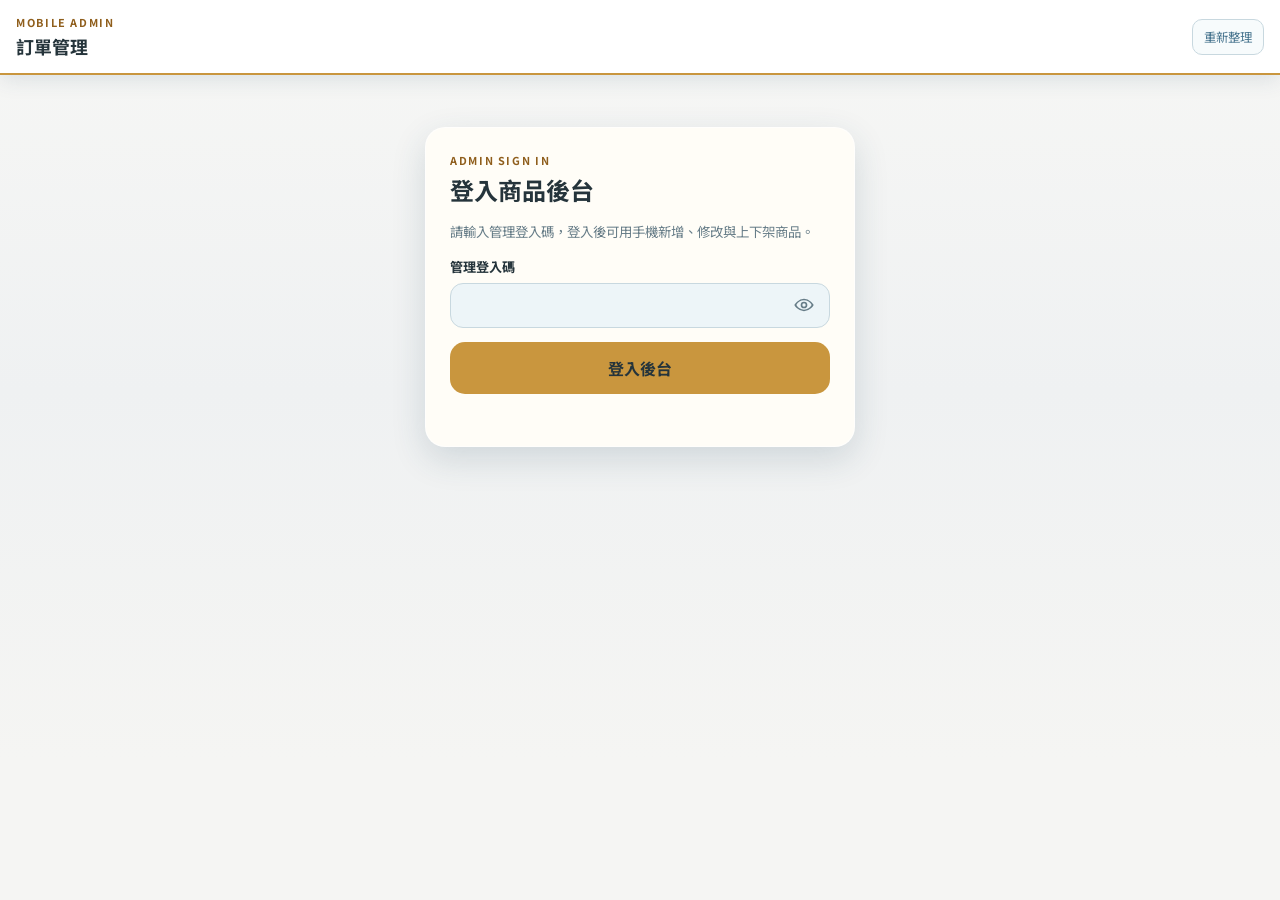
==== commit 42ddf352: "Add Echo 7-Eleven full-payment flow and gold theme" ====
--- a/admin.html
+++ b/admin.html
@@ -3,15 +3,16 @@
   <head>
     <meta charset="UTF-8" />
     <meta name="viewport" content="width=device-width,initial-scale=1,viewport-fit=cover" />
-    <meta name="theme-color" content="#3d332d" />
-    <title>鼠購易｜商品後台</title>
+    <meta name="theme-color" content="#f7f7f5" />
+    <title>Echo連線代購｜管理後台</title>
     <link rel="preconnect" href="https://fonts.googleapis.com" />
     <link rel="preconnect" href="https://fonts.gstatic.com" crossorigin />
     <link href="https://fonts.googleapis.com/css2?family=Noto+Sans+TC:wght@400;500;600;700&display=swap" rel="stylesheet" />
-    <link rel="stylesheet" href="style.css?v=20260801-product-inventory" />
-    <link rel="stylesheet" href="admin.css?v=20260801-product-inventory" />
+    <link rel="stylesheet" href="style.css?v=20260802-golden-crane-theme" />
+    <link rel="stylesheet" href="admin.css?v=20260802-golden-crane-white-gray" />
+    <script src="https://static.line-scdn.net/liff/edge/2/sdk.js" defer></script>
     <script src="config.js?v=20260717-liff" defer></script>
-    <script src="admin.js?v=20260801-product-inventory" defer></script>
+    <script src="admin.js?v=20260801-seven-eleven-full" defer></script>
   </head>
   <body class="admin-page">
     <header class="admin-header">
@@ -76,7 +77,7 @@
       <section class="admin-page-panel" id="adminProductsPage" hidden>
       <section class="admin-intro">
         <div><strong id="activeCount">0</strong><span>上架中</span></div>
-        <div><strong id="totalCount">0</strong><span>全部商品</span></div>
+        <div><strong id="totalCount">0</strong><span>目前商品</span></div>
         <button class="primary-button" type="button" id="newProduct">＋ 新增商品</button>
       </section>
 
@@ -85,7 +86,7 @@
           <span aria-hidden="true"><svg viewBox="0 0 24 24"><circle cx="11" cy="11" r="6.5"></circle><path d="m16 16 4 4"></path></svg></span>
           <input id="productSearch" type="search" aria-label="搜尋商品名稱或分類" placeholder="商品名稱或分類" />
         </label>
-        <select id="statusFilter" aria-label="上架狀態"><option value="all">全部狀態</option><option value="active">上架中</option><option value="inactive">缺貨</option></select>
+        <select id="statusFilter" aria-label="商品狀態"><option value="current">目前商品</option><option value="active">上架中</option><option value="inactive">已下架</option><option value="archived">已封存</option></select>
       </div>
 
       <div class="status-panel" id="adminStatus">正在確認管理員身分…</div>
@@ -98,11 +99,12 @@
             <div class="settings-section-heading"><p class="eyebrow">STOREFRONT</p><h2>前台顯示</h2></div>
             <label class="field"><span>前台預購說明</span><textarea id="adminPreorderNotice" rows="4" maxlength="300"></textarea></label>
             <label class="switch-field sale-closed-switch"><span>前台停賣</span><input id="saleClosed" type="checkbox" /><i></i></label>
+            <label class="field"><span>定時停止收單（選填）</span><input id="saleClosesAt" type="datetime-local" /></label>
             <label class="field"><span>停賣公告</span><textarea id="saleClosedNotice" rows="3" maxlength="300" placeholder="本次連線已結束，謝謝大家的支持！"></textarea></label>
             <button class="secondary-button" type="submit" formnovalidate data-settings-section="storefront">儲存前台顯示</button>
           </section>
 
-          <section class="settings-section">
+          <section class="settings-section" id="paymentSettingsSection">
             <div class="settings-section-heading"><p class="eyebrow">PRICING</p><h2>共用計價規則</h2></div>
             <p class="settings-note">只套用於新增商品，或重新修改商品的韓幣售價；不會重算既有商品與訂單。</p>
             <label class="field"><span>韓幣換算費率</span><input id="exchangeRate" type="number" min="0.000001" max="10" step="0.000001" inputmode="decimal" required /></label>
@@ -112,22 +114,28 @@
           </section>
 
           <section class="settings-section">
-            <div class="settings-section-heading"><p class="eyebrow">DEPOSIT</p><h2>訂金與付款規則</h2></div>
+            <div class="settings-section-heading"><p class="eyebrow">PAYMENT</p><h2 id="paymentSettingsTitle">訂金與付款規則</h2></div>
             <p class="settings-note warning">只套用於儲存後成立的新訂單；舊訂單維持成立時的規則。</p>
-            <label class="field"><span>訂金比例（%）</span><input id="depositPercent" type="number" min="1" max="100" step="1" inputmode="numeric" required /></label>
-            <label class="field"><span>訂金提醒起始時間（小時）</span><input id="paymentReminderHours" type="number" min="1" max="720" step="1" inputmode="numeric" required /></label>
+            <label class="field" id="depositPercentField"><span>訂金比例（%）</span><input id="depositPercent" type="number" min="1" max="100" step="1" inputmode="numeric" required /></label>
+            <label class="field"><span id="paymentReminderLabel">訂金提醒起始時間（小時）</span><input id="paymentReminderHours" type="number" min="1" max="720" step="1" inputmode="numeric" required /></label>
             <label class="field"><span>顧客付款期限（小時）</span><input id="paymentDeadlineHours" type="number" min="2" max="720" step="1" inputmode="numeric" required /></label>
             <label class="field"><span>內部寬限時間（小時）</span><input id="paymentGraceHours" type="number" min="0" max="168" step="1" inputmode="numeric" required /></label>
+            <label class="switch-field"><span>付款逾期自動取消</span><input id="paymentAutoCancelEnabled" type="checkbox" /><i></i></label>
             <p class="settings-formula" id="paymentRulePreview"></p>
-            <button class="secondary-button" type="submit" formnovalidate data-settings-section="deposit">儲存訂金規則</button>
-          </section>
-
-          <section class="settings-section">
+            <button class="secondary-button" type="submit" formnovalidate data-settings-section="deposit" id="savePaymentSettings">儲存付款規則</button>
+          </section>
+
+          <section class="settings-section" id="mallSettingsSection">
             <div class="settings-section-heading"><p class="eyebrow">IOPEN MALL</p><h2>iOPEN Mall</h2></div>
             <label class="field"><span>賣場網址</span><input id="iopenMallUrl" type="url" maxlength="500" /></label>
             <label class="field"><span>賣場付款期限（日）</span><input id="iopenMallPaymentDays" type="number" min="1" max="60" step="1" inputmode="numeric" required /></label>
             <p class="settings-note">到期前 1 日可由管理員手動提醒；逾期只在後台警示，不會自動取消或自動發送通知。</p>
             <button class="secondary-button" type="submit" formnovalidate data-settings-section="mall">儲存 iOPEN Mall 設定</button>
+          </section>
+
+          <section class="settings-section" id="sevenElevenModeSummary" hidden>
+            <div class="settings-section-heading"><p class="eyebrow">ORDER FLOW</p><h2>7-11 店到店＋全款</h2></div>
+            <p class="settings-note">此客戶固定使用 7-11 店到店，每張訂單一次支付商品全款與 NT$<span id="sevenElevenShippingFee">60</span> 運費。方案由部署設定控制，賣家不可在營運中切換。</p>
           </section>
         </form>
 
@@ -138,6 +146,15 @@
           <label class="field"><span>再次輸入新登入碼</span><input id="confirmAdminAccessCode" type="password" minlength="6" maxlength="64" autocomplete="new-password" required /></label>
           <button class="secondary-button" type="submit">變更後台登入碼</button>
         </form>
+
+        <section class="admin-export-card" aria-labelledby="adminExportTitle">
+          <div class="purchase-summary-heading"><div><p class="eyebrow">DATA EXPORT</p><h2 id="adminExportTitle">匯出資料</h2></div><span>完整資料，不受篩選影響</span></div>
+          <p>下載目前試算表中的完整正式訂單，或依顧客身分整理後的客戶清單。</p>
+          <div class="admin-export-actions">
+            <button id="exportOrders" type="button">下載訂單資料</button>
+            <button id="exportCustomers" type="button">下載客戶資料</button>
+          </div>
+        </section>
       </section>
       </div>
     </main>
@@ -175,6 +192,23 @@
         <label class="field"><span>排序</span><input id="productSortOrder" type="number" step="1" min="0" /></label>
         <label class="field"><span>販售狀態</span><select id="productStatus"><option value="active">上架</option><option value="inactive">缺貨</option></select><small class="field-help">缺貨商品會立即從前台隱藏，但仍保留在後台，可隨時重新上架。</small></label>
         <button class="primary-button" id="saveProduct" type="submit">儲存商品</button>
+        <section class="product-archive-section" id="productArchiveSection" hidden>
+          <button class="product-archive-action" id="archiveProduct" type="button">封存商品</button>
+          <small id="productArchiveHelp">商品會從日常列表與客人頁面移除，但保留既有訂單資料。</small>
+        </section>
+      </form>
+    </dialog>
+
+    <dialog class="product-archive-dialog" id="productArchiveDialog" aria-labelledby="productArchiveTitle" aria-describedby="productArchiveMessage">
+      <form id="productArchiveForm">
+        <input id="productArchiveId" type="hidden" />
+        <p class="eyebrow">PRODUCT ARCHIVE</p>
+        <h2 id="productArchiveTitle">封存這項商品？</h2>
+        <p id="productArchiveMessage"></p>
+        <div class="product-archive-confirm-actions">
+          <button id="productArchiveCancel" type="button">返回</button>
+          <button class="product-archive-confirm" id="productArchiveConfirm" type="submit">封存商品</button>
+        </div>
       </form>
     </dialog>
 
@@ -213,6 +247,29 @@
         </div>
       </form>
     </dialog>
+    <dialog class="stock-editor-dialog" id="stockEditorDialog" aria-labelledby="stockEditorTitle">
+      <form id="stockEditorForm">
+        <div class="checkout-header">
+          <div><p class="eyebrow">INVENTORY</p><h2 id="stockEditorTitle">調整庫存</h2></div>
+          <button class="dialog-close" id="stockEditorClose" type="button" aria-label="關閉庫存調整視窗">×</button>
+        </div>
+        <p class="stock-editor-product" id="stockEditorProduct"></p>
+        <input id="stockEditorProductId" type="hidden" />
+        <fieldset class="stock-quick-options">
+          <legend>常用數量</legend>
+          <div>
+            <button type="button" data-stock-quick="0">0</button>
+            <button type="button" data-stock-quick="1">1</button>
+            <button type="button" data-stock-quick="2">2</button>
+            <button type="button" data-stock-quick="3">3</button>
+            <button type="button" data-stock-quick="4">4</button>
+            <button type="button" data-stock-quick="5">5</button>
+          </div>
+        </fieldset>
+        <label class="field stock-custom-field"><span>或直接輸入庫存</span><input id="stockEditorQuantity" type="number" min="0" max="999999" step="1" inputmode="numeric" required /><small class="field-help">設為 0 會自動下架；增加庫存後不會自動上架。</small></label>
+        <button class="primary-button" id="saveProductStock" type="submit">儲存庫存</button>
+      </form>
+    </dialog>
     <div class="toast" id="toast" role="status"></div>
   </body>
 </html>
--- a/style.css
+++ b/style.css
@@ -1,4 +1,10 @@
 :root {
+  --brand-gold: #c9963e;
+  --brand-gold-dark: #a87324;
+  --brand-gold-text: #8f5e1c;
+  --brand-gold-pale: #f4e8d1;
+  --brand-warm-white: #faf8f4;
+  --brand-line: #e9e2d7;
   --ink: #25343b;
   --muted: #667c87;
   --cream: #edf5f8;
@@ -16,50 +22,51 @@
 
 * { box-sizing: border-box; }
 html { background: var(--cream); color: var(--ink); font-family: "Noto Sans TC", sans-serif; }
-body { margin: 0; min-height: 100vh; background: radial-gradient(circle at 8% 8%, rgba(255,255,255,.22) 0 3px, transparent 4px), linear-gradient(180deg, #5ca4cf 0, #dcebf0 520px, var(--cream) 900px); background-size: 90px 90px, auto; }
+body { margin: 0; min-height: 100vh; background: radial-gradient(circle at 8% 8%, rgba(201,150,62,.06) 0 3px, transparent 4px), linear-gradient(180deg, var(--brand-gold-pale) 0, var(--brand-warm-white) 420px, var(--brand-warm-white) 900px); background-size: 90px 90px, auto; }
 button, input, select, textarea { font: inherit; }
 button { color: inherit; }
 [hidden] { display: none !important; }
 
-.site-header { position: sticky; top: 0; z-index: 20; display: flex; align-items: center; justify-content: space-between; padding: 14px max(18px, env(safe-area-inset-left)); background: rgba(71,116,142,.94); border-bottom: 1px solid rgba(255,255,255,.18); color: white; backdrop-filter: blur(12px); }
+.site-header { position: sticky; top: 0; z-index: 20; display: flex; align-items: center; justify-content: space-between; padding: 14px max(18px, env(safe-area-inset-left)); background: rgba(255,255,255,.94); border-bottom: 2px solid var(--brand-gold); color: var(--ink); box-shadow: 0 5px 20px rgba(46,35,19,.08); backdrop-filter: blur(12px); }
 .site-header h1 { margin: 0; font-size: 1.1rem; }
-.eyebrow { margin: 0 0 3px; color: var(--butter); font-size: .68rem; font-weight: 700; letter-spacing: .15em; }
-.header-link { padding: 9px 13px; border: 0; border-radius: 13px; background: var(--peach-dark); color: white; font-weight: 700; cursor: pointer; }
-.text-button { border: 0; background: transparent; color: var(--peach-dark); font-weight: 700; cursor: pointer; }
+.eyebrow { margin: 0 0 3px; color: var(--brand-gold-text); font-size: .68rem; font-weight: 700; letter-spacing: .15em; }
+.header-link { padding: 9px 13px; border: 1px solid rgba(201,150,62,.62); border-radius: 13px; background: white; color: var(--ink); font-weight: 700; cursor: pointer; }
+.text-button { border: 0; background: transparent; color: var(--brand-gold-text); font-weight: 700; cursor: pointer; }
 
 main { width: min(100%, 760px); margin: auto; padding: 18px 16px 110px; }
 .catalog-search { position: relative; display: block; margin: 18px 0 4px; }
-.catalog-search input { width: 100%; padding: 13px 15px; border: 1px solid rgba(255,255,255,.72); border-radius: 16px; background: rgba(255,253,247,.96); color: var(--ink); outline: none; box-shadow: 0 7px 20px rgba(38,76,96,.1); }
-.catalog-search input:focus { border-color: var(--butter); box-shadow: 0 0 0 3px rgba(241,200,75,.28), 0 7px 20px rgba(38,76,96,.1); }
-.hero { position: relative; overflow: hidden; padding: 32px 24px; border: 1px solid rgba(255,255,255,.18); border-radius: 28px; background: linear-gradient(145deg, var(--winter-blue), var(--sky-blue)); color: white; box-shadow: var(--shadow); }
-.hero::after { content: ""; position: absolute; width: 140px; height: 140px; right: -28px; bottom: -45px; border: 26px solid rgba(255,255,255,.35); border-radius: 50%; }
+.catalog-search input { width: 100%; padding: 13px 15px; border: 1px solid var(--brand-line); border-radius: 16px; background: rgba(255,255,255,.96); color: var(--ink); outline: none; box-shadow: 0 7px 20px rgba(46,35,19,.07); }
+.catalog-search input:focus { border-color: var(--brand-gold); box-shadow: 0 0 0 3px rgba(201,150,62,.18), 0 7px 20px rgba(46,35,19,.07); }
+.hero { position: relative; overflow: hidden; padding: 32px 24px; border: 1px solid var(--brand-line); border-radius: 28px; background: white; color: var(--ink); box-shadow: 0 10px 26px rgba(46,35,19,.08); }
+.hero::after { display: none; }
 .hero h2 { margin: 10px 0 12px; font-size: clamp(1.35rem, 5.5vw, 2rem); line-height: 1.3; letter-spacing: -.02em; }
-.hero p { position: relative; z-index: 1; max-width: 34rem; margin: 0; color: #eff7fa; font-size: .9rem; line-height: 1.7; }
-.hero-sticker { display: inline-block; padding: 6px 10px; border-radius: 999px; background: var(--butter); color: var(--ink); font-size: .72rem; font-weight: 700; transform: rotate(-2deg); }
+.hero p { position: relative; z-index: 1; max-width: 34rem; margin: 0; color: var(--muted); font-size: .9rem; line-height: 1.7; }
+.hero-sticker { display: inline-block; padding: 6px 10px; border-radius: 999px; background: var(--brand-gold-pale); color: var(--brand-gold-text); font-size: .72rem; font-weight: 700; }
 
 .section-heading { display: flex; align-items: end; justify-content: space-between; margin: 24px 2px 15px; }
 .section-heading h2 { margin: 0; font-size: 1.45rem; }
 .section-heading > span { color: var(--muted); font-size: .8rem; }
 .category-chips { display: flex; gap: 8px; overflow-x: auto; margin: 0 -16px 16px; padding: 0 16px 4px; scrollbar-width: none; }
 .category-chips button { flex: none; padding: 8px 14px; border: 1px solid var(--line); border-radius: 999px; background: var(--paper); color: var(--muted); cursor: pointer; }
-.category-chips button.active { border-color: var(--peach-dark); background: var(--peach-dark); color: white; }
+.category-chips button.active { border-color: var(--brand-gold); background: var(--brand-gold-pale); color: var(--ink); }
 .status-panel { padding: 26px 14px; color: var(--muted); text-align: center; }
 
 .product-grid { display: grid; grid-template-columns: repeat(2, minmax(0, 1fr)); gap: 13px; }
-.product-card { overflow: hidden; border: 1px solid var(--line); border-radius: 19px; background: var(--paper); box-shadow: 0 7px 20px rgba(79,57,43,.06); cursor: pointer; transition: transform .16s ease; }
+.product-card { overflow: hidden; border: 1px solid var(--brand-line); border-radius: 19px; background: white; box-shadow: 0 7px 20px rgba(79,57,43,.06); cursor: pointer; transition: transform .16s ease; }
 .product-card:active { transform: scale(.98); }
 .product-card img { display: block; width: 100%; aspect-ratio: 1/1; object-fit: cover; background: #f3eee9; }
 .product-card-body { padding: 11px 11px 13px; }
-.category-label { display: inline-block; color: var(--gold-text); font-size: .68rem; font-weight: 700; }
+.category-label { display: inline-block; color: var(--brand-gold-text); font-size: .68rem; font-weight: 700; }
 .product-card h3 { display: -webkit-box; min-height: 2.8em; max-height: 2.8em; margin: 5px 0 8px; overflow: hidden; font-size: .9rem; line-height: 1.4; -webkit-box-orient: vertical; -webkit-line-clamp: 2; }
 .product-card-purchase { display: flex; gap: 7px; align-items: center; justify-content: space-between; }
-.product-card .price { margin: 0; color: var(--gold-text); font-size: 1.08rem; font-weight: 700; letter-spacing: -.02em; }
-.card-add-button { flex: none; min-height: 34px; padding: 7px 10px; border: 0; border-radius: 10px; background: var(--peach-dark); color: white; font-size: .72rem; font-weight: 700; cursor: pointer; }
-.card-add-button:focus-visible { outline: 3px solid rgba(239,0,37,.22); outline-offset: 2px; }
+.product-card .price { margin: 0; color: var(--brand-gold-text); font-size: 1.08rem; font-weight: 700; letter-spacing: -.02em; }
+.card-add-button { flex: none; min-height: 34px; padding: 7px 10px; border: 0; border-radius: 10px; background: var(--brand-gold); color: var(--ink); font-size: .72rem; font-weight: 700; cursor: pointer; }
+.card-add-button:focus-visible { outline: 3px solid rgba(201,150,62,.26); outline-offset: 2px; }
 .product-card small { display: block; margin-top: 5px; color: var(--muted); font-size: .7rem; }
 
-.cart-dock { position: fixed; z-index: 30; right: 0; bottom: 0; left: 0; padding: 10px 14px calc(10px + env(safe-area-inset-bottom)); background: rgba(237,245,248,.93); border-top: 1px solid var(--line); backdrop-filter: blur(12px); }
-.cart-dock button { display: flex; width: min(100%, 732px); margin: auto; padding: 14px 17px; align-items: center; justify-content: space-between; border: 0; border-radius: 16px; background: var(--peach-dark); color: white; cursor: pointer; }
+.cart-dock { position: fixed; z-index: 30; right: 0; bottom: 0; left: 0; padding: 10px 14px calc(10px + env(safe-area-inset-bottom)); background: rgba(250,248,244,.93); border-top: 1px solid var(--brand-line); backdrop-filter: blur(12px); }
+.cart-dock button { display: flex; width: min(100%, 732px); margin: auto; padding: 14px 17px; align-items: center; justify-content: space-between; border: 1px solid #ddc9a6; border-radius: 16px; background: var(--brand-gold-pale); color: var(--ink); box-shadow: 0 10px 24px rgba(168,115,36,.13); cursor: pointer; }
+.cart-dock button span:last-child { color: var(--brand-gold-text); }
 .cart-dock button span:last-child { font-size: .82rem; }
 
 dialog { width: min(calc(100% - 24px), 560px); max-height: calc(100dvh - 24px); padding: 0; border: 0; border-radius: 25px; background: var(--paper); color: var(--ink); box-shadow: 0 30px 80px rgba(40,30,25,.26); }
@@ -70,17 +77,17 @@
 .product-dialog-thumbnails { display: flex; gap: 7px; overflow-x: auto; padding: 8px 10px 1px; scrollbar-width: thin; }
 .product-dialog-thumbnails:empty { display: none; }
 .product-dialog-thumbnails button { flex: none; width: 56px; height: 56px; padding: 2px; overflow: hidden; border: 2px solid transparent; border-radius: 10px; background: white; }
-.product-dialog-thumbnails button.active { border-color: var(--peach-dark); }
+.product-dialog-thumbnails button.active { border-color: var(--brand-gold); }
 .product-dialog-thumbnails img { width: 100%; height: 100%; border-radius: 6px; object-fit: cover; }
 .dialog-body { padding: 20px; }
 .dialog-body h2 { margin: 5px 0; }
-.twd-price { margin: 8px 0 12px; color: var(--peach-dark); font-size: 1.35rem; font-weight: 700; }
+.twd-price { margin: 8px 0 12px; color: var(--brand-gold-text); font-size: 1.35rem; font-weight: 700; }
 .product-description { color: var(--muted); font-size: .86rem; line-height: 1.65; white-space: pre-wrap; }
 .field { display: grid; gap: 7px; margin: 14px 0; }
 .field > span { font-size: .82rem; font-weight: 700; }
 .field input, .field select, .field textarea { width: 100%; padding: 12px 13px; border: 1px solid var(--line); border-radius: 13px; background: var(--cream); color: var(--ink); outline: none; }
 .field input:focus, .field select:focus, .field textarea:focus { border-color: var(--sky-blue); box-shadow: 0 0 0 3px rgba(92,164,207,.18); }
-.primary-button { width: 100%; padding: 14px 17px; border: 0; border-radius: 15px; background: var(--peach-dark); color: white; font-weight: 700; cursor: pointer; }
+.primary-button { width: 100%; padding: 14px 17px; border: 0; border-radius: 15px; background: var(--brand-gold); color: var(--ink); font-weight: 700; cursor: pointer; }
 .primary-button:disabled { opacity: .5; cursor: wait; }
 
 .checkout-dialog { padding: 20px; }
@@ -95,11 +102,11 @@
 .remove-item { border: 0; background: transparent; color: var(--peach-dark); cursor: pointer; }
 .money-card { padding: 15px; border-radius: 16px; background: #e7f1f5; }
 .money-card > div { display: flex; justify-content: space-between; padding: 5px 0; font-size: .88rem; }
-.money-card .deposit-row { margin: 5px -7px; padding: 9px 7px; border-radius: 10px; background: white; color: var(--peach-dark); }
+.money-card .deposit-row { margin: 5px -7px; padding: 9px 7px; border-radius: 10px; background: white; color: var(--brand-gold-text); }
 .money-card small { display: block; margin-top: 6px; color: var(--muted); line-height: 1.5; }
 .form-title { margin: 24px 0 5px; }
 .transfer-info { margin: 16px 0 4px; padding: 13px; border: 1px dashed #86aabd; border-radius: 13px; background: #f1f7f9; }
-.transfer-info strong { color: var(--peach-dark); font-size: .82rem; }
+.transfer-info strong { color: var(--brand-gold-text); font-size: .82rem; }
 .transfer-info p { margin: 5px 0 0; color: var(--muted); font-size: .8rem; line-height: 1.55; white-space: pre-wrap; }
 .order-first-note { margin: 16px 0 4px; padding: 13px; border-radius: 13px; background: #e2eef2; }
 .order-first-note strong { color: var(--winter-blue); font-size: .86rem; }
@@ -110,7 +117,12 @@
 .later-button { width: 100%; margin-top: 9px; padding: 12px; border: 0; background: transparent; color: var(--muted); font-weight: 700; cursor: pointer; }
 .agreement { display: flex; gap: 9px; align-items: start; margin: 20px 0; color: var(--muted); font-size: .78rem; line-height: 1.55; }
 .agreement input { flex: none; margin-top: 3px; }
-.submit-button { margin-bottom: max(0px, env(safe-area-inset-bottom)); }
+.submit-button { margin-bottom: 0; }
+.order-submit-status { position: relative; margin: 10px 0 max(0px, env(safe-area-inset-bottom)); padding: 12px 13px 12px 40px; border: 1px solid #b8d1de; border-radius: 13px; background: #e8f3f7; color: var(--winter-blue); font-size: .8rem; font-weight: 600; line-height: 1.6; }
+.order-submit-status::before { position: absolute; top: 14px; left: 14px; width: 15px; height: 15px; border: 2px solid rgba(71,116,142,.25); border-top-color: var(--winter-blue); border-radius: 50%; content: ""; animation: order-submit-spin .8s linear infinite; }
+.order-submit-status.is-busy { border-color: #e1c67c; background: #fff8df; color: #765c16; }
+.order-submit-status.is-busy::before { border-color: rgba(184,121,0,.22); border-top-color: var(--gold-text); }
+@keyframes order-submit-spin { to { transform: rotate(360deg); } }
 
 .sale-closed-dialog { width: min(calc(100% - 32px), 440px); overflow: hidden; text-align: center; }
 .sale-closed-dialog::backdrop { background: rgba(31,43,50,.78); backdrop-filter: blur(8px); }
@@ -134,12 +146,12 @@
 .order-money div { display: grid; gap: 3px; }
 .order-money span { color: var(--muted); font-size: .66rem; }
 .order-money strong { font-size: .82rem; }
-.payment-action { width: 100%; margin-top: 13px; padding: 11px; border: 1px solid var(--peach-dark); border-radius: 12px; background: white; color: var(--peach-dark); font-weight: 700; cursor: pointer; }
+.payment-action { width: 100%; margin-top: 13px; padding: 11px; border: 1px solid var(--brand-gold); border-radius: 12px; background: white; color: var(--brand-gold-text); font-weight: 700; cursor: pointer; }
 .payment-report-complete { display: grid; gap: 3px; margin-top: 13px; padding: 11px 12px; border: 1px solid var(--sky-blue); border-radius: 12px; background: #edf5f8; color: var(--winter-blue); font-size: .75rem; }
 .payment-report-complete span { color: var(--muted); }
 .mall-payment { margin-top: 13px; padding-top: 13px; border-top: 1px solid var(--line); }
 .mall-payment p { margin: 0 0 9px; color: var(--muted); font-size: .76rem; line-height: 1.55; }
-.mall-payment .payment-action { display: block; margin-top: 0; background: var(--peach-dark); color: white; text-align: center; text-decoration: none; }
+.mall-payment .payment-action { display: block; margin-top: 0; background: var(--brand-gold); color: var(--ink); text-align: center; text-decoration: none; }
 .mall-payment-expired { color: #9a3e36 !important; font-weight: 700; }
 .toast { position: fixed; z-index: 100; left: 50%; bottom: 92px; max-width: calc(100% - 32px); padding: 11px 15px; border-radius: 12px; background: #302822; color: white; font-size: .82rem; opacity: 0; pointer-events: none; transform: translate(-50%, 12px); transition: .2s ease; }
 .toast.show { opacity: 1; transform: translate(-50%, 0); }
--- a/admin.css
+++ b/admin.css
@@ -1,12 +1,12 @@
-.admin-page { background: linear-gradient(180deg, #5ca4cf 0, #e2eef2 390px, var(--cream) 760px); }
-.admin-header { position: sticky; top: 0; z-index: 20; display: flex; justify-content: space-between; align-items: center; padding: 14px 16px; background: #47748e; color: white; box-shadow: 0 5px 20px rgba(38,76,96,.22); }
+.admin-page { background: linear-gradient(180deg, #f7f7f5 0, #eff1f2 390px, #f5f5f3 760px); }
+.admin-header { position: sticky; top: 0; z-index: 20; display: flex; justify-content: space-between; align-items: center; padding: 14px 16px; background: rgba(255,255,255,.96); border-bottom: 2px solid var(--brand-gold); color: var(--ink); box-shadow: 0 5px 20px rgba(38,76,96,.12); backdrop-filter: blur(12px); }
 .admin-header h1 { margin: 0; font-size: 1.12rem; }
-.admin-header .eyebrow { color: var(--butter); }
-.admin-refresh { padding: 8px 11px; border: 1px solid rgba(255,255,255,.3); border-radius: 10px; background: transparent; color: white; font-size: .78rem; }
+.admin-header .eyebrow { color: var(--brand-gold-text); }
+.admin-refresh { padding: 8px 11px; border: 1px solid #c8d8df; border-radius: 10px; background: #f7fbfc; color: #47748e; font-size: .78rem; }
 .admin-main { width: min(100%, 760px); margin: auto; padding: 16px 14px 80px; }
 .admin-page-tabs { position: sticky; top: 64px; z-index: 15; display: grid; grid-template-columns: repeat(3,1fr); gap: 6px; margin: -2px 0 14px; padding: 5px; border: 1px solid rgba(255,255,255,.75); border-radius: 15px; background: rgba(247,251,252,.94); box-shadow: 0 5px 18px rgba(38,76,96,.12); backdrop-filter: blur(12px); }
 .admin-page-tabs button { padding: 11px 8px; border: 0; border-radius: 11px; background: transparent; color: var(--muted); font-weight: 700; }
-.admin-page-tabs button.active { background: #47748e; color: white; box-shadow: 0 4px 12px rgba(71,116,142,.25); }
+.admin-page-tabs button.active { background: var(--brand-gold-pale); color: var(--ink); box-shadow: inset 0 0 0 1px rgba(201,150,62,.45), 0 4px 12px rgba(168,115,36,.10); }
 .admin-page-panel { animation: admin-page-in .18s ease-out; }
 @keyframes admin-page-in { from { opacity: 0; transform: translateY(4px); } to { opacity: 1; transform: none; } }
 .admin-login-card { max-width: 430px; margin: 36px auto; padding: 24px; border: 1px solid rgba(255,255,255,.65); border-radius: 20px; background: var(--paper); box-shadow: 0 12px 34px rgba(38,76,96,.16); }
@@ -39,7 +39,13 @@
 .purchase-item-list span { display: grid; gap: 2px; min-width: 0; }
 .purchase-item-list strong { overflow: hidden; font-size: .82rem; white-space: nowrap; text-overflow: ellipsis; }
 .purchase-item-list small, .purchase-item-list p { color: var(--muted); font-size: .72rem; }
-.purchase-item-list b { flex: none; color: var(--peach-dark); }
+.purchase-item-list b { flex: none; color: var(--brand-gold-text); }
+.admin-export-card { margin: 14px 0; padding: 16px; border: 1px solid rgba(255,255,255,.65); border-radius: 18px; background: var(--paper); box-shadow: 0 7px 22px rgba(38,76,96,.1); }
+.admin-export-card > p { margin: 10px 0 13px; color: var(--muted); font-size: .74rem; line-height: 1.6; }
+.admin-export-actions { display: grid; grid-template-columns: 1fr 1fr; gap: 9px; }
+.admin-export-actions button { min-height: 44px; padding: 10px; border: 1px solid #47748e; border-radius: 12px; background: white; color: #47748e; font-weight: 800; }
+.admin-export-actions button:first-child { background: #47748e; color: white; }
+.admin-export-actions button:disabled { opacity: .55; }
 .admin-orders-section { margin: 14px 0; padding: 16px; border-radius: 18px; background: rgba(255,255,255,.82); box-shadow: 0 7px 22px rgba(38,76,96,.1); }
 .order-admin-toolbar { display: grid; grid-template-columns: 1fr auto; gap: 9px; margin: 14px 0; }
 .order-admin-toolbar select { width: min(48vw, 230px); min-width: 0; padding: 0 10px; border: 1px solid var(--line); border-radius: 12px; background: white; }
@@ -159,19 +165,64 @@
 .admin-search input { min-width: 0; width: 100%; padding: 11px 0; border: 0; outline: none; }
 .admin-toolbar select { padding: 0 10px; border: 1px solid var(--line); border-radius: 12px; background: white; }
 .admin-product-list { display: grid; gap: 10px; }
-.admin-product-card { display: grid; grid-template-columns: 84px 1fr; gap: 12px; padding: 10px; border: 1px solid var(--line); border-radius: 17px; background: white; }
-.admin-product-card.inactive { opacity: .68; }
-.admin-product-card img { width: 84px; height: 84px; border-radius: 12px; object-fit: cover; background: #eee8e2; }
-.admin-product-info { min-width: 0; }
-.admin-product-title { display: flex; justify-content: space-between; gap: 8px; }
-.admin-product-title h3 { overflow: hidden; margin: 0; font-size: .92rem; white-space: nowrap; text-overflow: ellipsis; }
-.admin-product-info p { margin: 5px 0 8px; color: var(--muted); font-size: .75rem; }
-.admin-card-actions { display: flex; gap: 7px; }
-.admin-card-actions button { flex: 1; padding: 8px 7px; border: 1px solid var(--line); border-radius: 9px; background: var(--cream); font-size: .74rem; font-weight: 700; }
-.admin-card-actions .toggle-on { border-color: #7ba496; background: #dcece6; color: var(--sage); }
-.admin-card-actions .toggle-off { color: var(--peach-dark); }
+.admin-product-card { display: grid; grid-template-columns: 72px minmax(0,1fr); gap: 10px; align-items: center; min-height: 104px; padding: 8px; border: 1px solid var(--line); border-radius: 22px; background: white; box-shadow: 0 5px 16px rgba(38,76,96,.07); }
+.admin-product-card.inactive { background: #f7f5f2; }
+.admin-product-card.inactive > img { filter: saturate(.55); opacity: .72; }
+.admin-product-card.archived { border-style: dashed; background: #f1efed; box-shadow: none; }
+.admin-product-card.archived > img { filter: grayscale(1); opacity: .55; }
+.admin-product-card > img { width: 72px; height: 72px; border-radius: 50%; object-fit: cover; background: #eee8e2; }
+.admin-product-info { display: grid; min-width: 0; grid-template-rows: 44px 44px; }
+.admin-product-meta { display: grid; grid-template-columns: auto minmax(0,1fr) auto 44px; gap: 3px; min-width: 0; align-items: center; }
+.admin-product-meta .category-label { overflow: hidden; min-width: 0; padding: 0 2px; font-size: .62rem; white-space: nowrap; text-overflow: ellipsis; }
+.admin-product-price { color: var(--muted); font-size: .62rem; font-weight: 700; white-space: nowrap; }
+.admin-product-edit { display: grid; width: 44px; min-width: 44px; min-height: 44px; padding: 0; place-items: center; border: 0; background: transparent; color: var(--ink); font-size: .67rem; font-weight: 800; }
+.admin-product-edit > span { padding: 3px 7px; border: 1px solid #7c8c93; border-radius: 999px; background: white; white-space: nowrap; }
+.stock-button { min-height: 44px; padding: 0; border: 0; background: transparent; color: #3e659f; font-size: .67rem; font-weight: 700; }
+.stock-button > span { display: inline-flex; align-items: center; padding: 3px 7px; border: 1.5px solid #5c83c8; border-radius: 999px; background: #f7faff; white-space: nowrap; }
+.stock-button strong { margin-left: 3px; color: inherit; font-size: .76rem; }
+.stock-button.sold-out { color: #a84b3d; }
+.stock-button.sold-out > span { border-color: #c17a6e; background: #fff8f6; }
+.admin-product-edit:focus-visible, .stock-button:focus-visible, .admin-status-switch input:focus-visible + i { outline: 3px solid rgba(92,164,207,.34); outline-offset: 2px; }
+.admin-product-primary { display: grid; grid-template-columns: minmax(0,1fr) auto; gap: 6px; min-width: 0; align-items: center; }
+.admin-product-primary h3 { display: -webkit-box; overflow: hidden; margin: 0; font-size: .88rem; line-height: 1.28; -webkit-box-orient: vertical; -webkit-line-clamp: 2; }
+.admin-status-switch { position: relative; display: flex; min-height: 44px; align-items: center; gap: 5px; color: var(--muted); font-size: .64rem; font-weight: 800; cursor: pointer; }
+.admin-status-switch input { position: absolute; opacity: 0; }
+.admin-status-switch i { position: relative; flex: none; width: 48px; height: 28px; border-radius: 99px; background: #c5bbb4; transition: .18s ease; }
+.admin-status-switch i::after { position: absolute; top: 3px; left: 3px; width: 22px; height: 22px; border-radius: 50%; background: white; box-shadow: 0 1px 4px rgba(0,0,0,.22); content: ""; transition: .18s ease; }
+.admin-status-switch input:checked + i { background: var(--sage); }
+.admin-status-switch input:checked + i::after { transform: translateX(20px); }
+.admin-status-switch input:disabled + i { opacity: .55; }
+.admin-archived-status { display: inline-flex; min-height: 44px; align-items: center; padding: 0 8px; border-radius: 999px; color: #766f6b; font-size: .66rem; font-weight: 800; white-space: nowrap; }
+.stock-editor-dialog { width: min(calc(100% - 32px), 420px); padding: 0; overflow: hidden; }
+.stock-editor-dialog form { padding: 22px; }
+.stock-editor-dialog h2 { margin: 3px 0 0; font-size: 1.2rem; }
+.stock-editor-product { margin: 13px 0 17px; padding: 11px 12px; border-radius: 11px; background: #edf3f5; font-size: .84rem; font-weight: 800; line-height: 1.45; }
+.stock-quick-options { margin: 0 0 16px; padding: 0; border: 0; }
+.stock-quick-options legend { margin-bottom: 7px; color: var(--muted); font-size: .72rem; font-weight: 800; }
+.stock-quick-options > div { display: grid; grid-template-columns: repeat(6,1fr); gap: 6px; }
+.stock-quick-options button { min-width: 0; min-height: 44px; padding: 6px; border: 1px solid var(--line); border-radius: 11px; background: white; color: var(--ink); font-weight: 800; }
+.stock-quick-options button.selected { border-color: #47748e; background: #47748e; color: white; }
+.stock-quick-options button:focus-visible { outline: 3px solid rgba(92,164,207,.34); outline-offset: 1px; }
+.stock-custom-field { margin-bottom: 17px; }
+.stock-custom-field input { font-size: 1rem; font-weight: 800; }
 .editor-dialog { padding: 20px; }
 .editor-dialog #productForm { margin-top: 15px; }
+.product-archive-section { display: grid; gap: 3px; margin-top: 18px; padding-top: 14px; border-top: 1px solid var(--line); text-align: center; }
+.product-archive-section[hidden] { display: none; }
+.product-archive-action { width: 100%; min-height: 44px; padding: 8px; border: 0; background: transparent; color: #c9363e; font-weight: 800; }
+.product-archive-action.is-restore { color: #47748e; }
+.product-archive-section small { color: var(--muted); font-size: .68rem; line-height: 1.5; }
+.product-archive-action:focus-visible { outline: 3px solid rgba(201,54,62,.24); outline-offset: 1px; }
+.product-archive-dialog { width: min(calc(100% - 32px), 420px); padding: 0; overflow: hidden; border: 0; border-radius: 20px; background: var(--paper); box-shadow: 0 24px 70px rgba(31,43,50,.28); }
+.product-archive-dialog::backdrop { background: rgba(31,43,50,.64); backdrop-filter: blur(5px); }
+.product-archive-dialog form { padding: 24px; }
+.product-archive-dialog h2 { margin: 5px 0 9px; font-size: 1.25rem; }
+.product-archive-dialog form > p:not(.eyebrow) { margin: 0; color: var(--muted); font-size: .82rem; line-height: 1.65; }
+.product-archive-confirm-actions { display: grid; grid-template-columns: 1fr 1.35fr; gap: 9px; margin-top: 20px; }
+.product-archive-confirm-actions button { min-height: 44px; border: 1px solid var(--line); border-radius: 12px; background: white; color: var(--ink); font-weight: 800; }
+.product-archive-confirm-actions .product-archive-confirm { border-color: #c9363e; background: #c9363e; color: white; }
+.product-archive-confirm-actions .product-archive-confirm.is-restore { border-color: #47748e; background: #47748e; }
+.product-archive-confirm-actions button:disabled { opacity: .5; }
 .status-confirm-dialog { width: min(calc(100% - 32px), 420px); padding: 0; overflow: hidden; border: 0; border-radius: 20px; background: var(--paper); box-shadow: 0 24px 70px rgba(31,43,50,.28); }
 .status-confirm-dialog::backdrop { background: rgba(31,43,50,.64); backdrop-filter: blur(5px); }
 .status-confirm-dialog form { padding: 24px; }
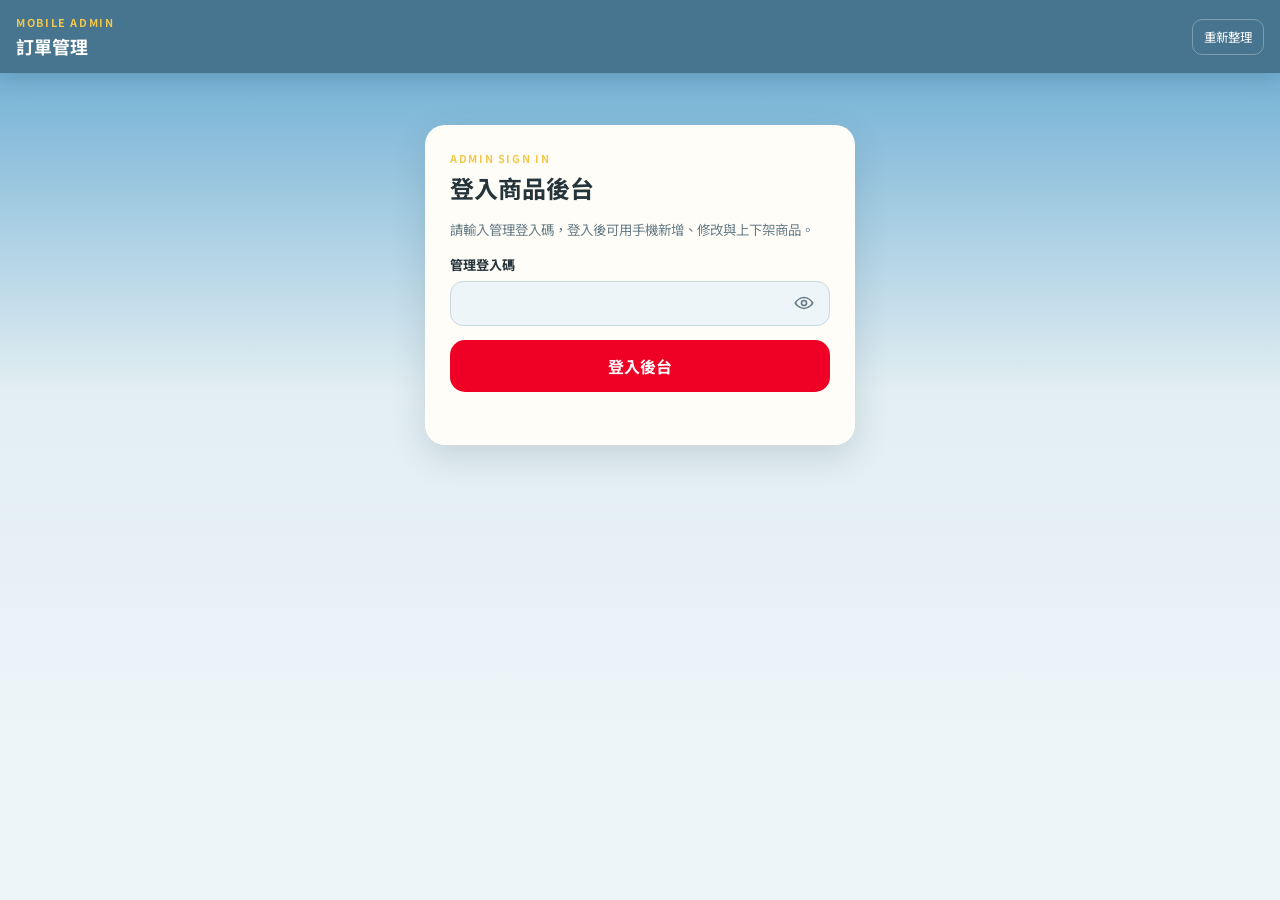
==== commit ea7aee06: "Restore mouse purchase system before Echo deployment" ====
--- a/admin.html
+++ b/admin.html
@@ -3,16 +3,15 @@
   <head>
     <meta charset="UTF-8" />
     <meta name="viewport" content="width=device-width,initial-scale=1,viewport-fit=cover" />
-    <meta name="theme-color" content="#f7f7f5" />
-    <title>Echo連線代購｜管理後台</title>
+    <meta name="theme-color" content="#3d332d" />
+    <title>鼠購易｜商品後台</title>
     <link rel="preconnect" href="https://fonts.googleapis.com" />
     <link rel="preconnect" href="https://fonts.gstatic.com" crossorigin />
     <link href="https://fonts.googleapis.com/css2?family=Noto+Sans+TC:wght@400;500;600;700&display=swap" rel="stylesheet" />
-    <link rel="stylesheet" href="style.css?v=20260802-golden-crane-theme" />
-    <link rel="stylesheet" href="admin.css?v=20260802-golden-crane-white-gray" />
-    <script src="https://static.line-scdn.net/liff/edge/2/sdk.js" defer></script>
+    <link rel="stylesheet" href="style.css?v=20260801-product-inventory" />
+    <link rel="stylesheet" href="admin.css?v=20260801-product-archive" />
     <script src="config.js?v=20260717-liff" defer></script>
-    <script src="admin.js?v=20260801-seven-eleven-full" defer></script>
+    <script src="admin.js?v=20260801-product-archive" defer></script>
   </head>
   <body class="admin-page">
     <header class="admin-header">
@@ -99,12 +98,11 @@
             <div class="settings-section-heading"><p class="eyebrow">STOREFRONT</p><h2>前台顯示</h2></div>
             <label class="field"><span>前台預購說明</span><textarea id="adminPreorderNotice" rows="4" maxlength="300"></textarea></label>
             <label class="switch-field sale-closed-switch"><span>前台停賣</span><input id="saleClosed" type="checkbox" /><i></i></label>
-            <label class="field"><span>定時停止收單（選填）</span><input id="saleClosesAt" type="datetime-local" /></label>
             <label class="field"><span>停賣公告</span><textarea id="saleClosedNotice" rows="3" maxlength="300" placeholder="本次連線已結束，謝謝大家的支持！"></textarea></label>
             <button class="secondary-button" type="submit" formnovalidate data-settings-section="storefront">儲存前台顯示</button>
           </section>
 
-          <section class="settings-section" id="paymentSettingsSection">
+          <section class="settings-section">
             <div class="settings-section-heading"><p class="eyebrow">PRICING</p><h2>共用計價規則</h2></div>
             <p class="settings-note">只套用於新增商品，或重新修改商品的韓幣售價；不會重算既有商品與訂單。</p>
             <label class="field"><span>韓幣換算費率</span><input id="exchangeRate" type="number" min="0.000001" max="10" step="0.000001" inputmode="decimal" required /></label>
@@ -114,28 +112,22 @@
           </section>
 
           <section class="settings-section">
-            <div class="settings-section-heading"><p class="eyebrow">PAYMENT</p><h2 id="paymentSettingsTitle">訂金與付款規則</h2></div>
+            <div class="settings-section-heading"><p class="eyebrow">DEPOSIT</p><h2>訂金與付款規則</h2></div>
             <p class="settings-note warning">只套用於儲存後成立的新訂單；舊訂單維持成立時的規則。</p>
-            <label class="field" id="depositPercentField"><span>訂金比例（%）</span><input id="depositPercent" type="number" min="1" max="100" step="1" inputmode="numeric" required /></label>
-            <label class="field"><span id="paymentReminderLabel">訂金提醒起始時間（小時）</span><input id="paymentReminderHours" type="number" min="1" max="720" step="1" inputmode="numeric" required /></label>
+            <label class="field"><span>訂金比例（%）</span><input id="depositPercent" type="number" min="1" max="100" step="1" inputmode="numeric" required /></label>
+            <label class="field"><span>訂金提醒起始時間（小時）</span><input id="paymentReminderHours" type="number" min="1" max="720" step="1" inputmode="numeric" required /></label>
             <label class="field"><span>顧客付款期限（小時）</span><input id="paymentDeadlineHours" type="number" min="2" max="720" step="1" inputmode="numeric" required /></label>
             <label class="field"><span>內部寬限時間（小時）</span><input id="paymentGraceHours" type="number" min="0" max="168" step="1" inputmode="numeric" required /></label>
-            <label class="switch-field"><span>付款逾期自動取消</span><input id="paymentAutoCancelEnabled" type="checkbox" /><i></i></label>
             <p class="settings-formula" id="paymentRulePreview"></p>
-            <button class="secondary-button" type="submit" formnovalidate data-settings-section="deposit" id="savePaymentSettings">儲存付款規則</button>
-          </section>
-
-          <section class="settings-section" id="mallSettingsSection">
+            <button class="secondary-button" type="submit" formnovalidate data-settings-section="deposit">儲存訂金規則</button>
+          </section>
+
+          <section class="settings-section">
             <div class="settings-section-heading"><p class="eyebrow">IOPEN MALL</p><h2>iOPEN Mall</h2></div>
             <label class="field"><span>賣場網址</span><input id="iopenMallUrl" type="url" maxlength="500" /></label>
             <label class="field"><span>賣場付款期限（日）</span><input id="iopenMallPaymentDays" type="number" min="1" max="60" step="1" inputmode="numeric" required /></label>
             <p class="settings-note">到期前 1 日可由管理員手動提醒；逾期只在後台警示，不會自動取消或自動發送通知。</p>
             <button class="secondary-button" type="submit" formnovalidate data-settings-section="mall">儲存 iOPEN Mall 設定</button>
-          </section>
-
-          <section class="settings-section" id="sevenElevenModeSummary" hidden>
-            <div class="settings-section-heading"><p class="eyebrow">ORDER FLOW</p><h2>7-11 店到店＋全款</h2></div>
-            <p class="settings-note">此客戶固定使用 7-11 店到店，每張訂單一次支付商品全款與 NT$<span id="sevenElevenShippingFee">60</span> 運費。方案由部署設定控制，賣家不可在營運中切換。</p>
           </section>
         </form>
 
--- a/style.css
+++ b/style.css
@@ -1,10 +1,4 @@
 :root {
-  --brand-gold: #c9963e;
-  --brand-gold-dark: #a87324;
-  --brand-gold-text: #8f5e1c;
-  --brand-gold-pale: #f4e8d1;
-  --brand-warm-white: #faf8f4;
-  --brand-line: #e9e2d7;
   --ink: #25343b;
   --muted: #667c87;
   --cream: #edf5f8;
@@ -22,51 +16,50 @@
 
 * { box-sizing: border-box; }
 html { background: var(--cream); color: var(--ink); font-family: "Noto Sans TC", sans-serif; }
-body { margin: 0; min-height: 100vh; background: radial-gradient(circle at 8% 8%, rgba(201,150,62,.06) 0 3px, transparent 4px), linear-gradient(180deg, var(--brand-gold-pale) 0, var(--brand-warm-white) 420px, var(--brand-warm-white) 900px); background-size: 90px 90px, auto; }
+body { margin: 0; min-height: 100vh; background: radial-gradient(circle at 8% 8%, rgba(255,255,255,.22) 0 3px, transparent 4px), linear-gradient(180deg, #5ca4cf 0, #dcebf0 520px, var(--cream) 900px); background-size: 90px 90px, auto; }
 button, input, select, textarea { font: inherit; }
 button { color: inherit; }
 [hidden] { display: none !important; }
 
-.site-header { position: sticky; top: 0; z-index: 20; display: flex; align-items: center; justify-content: space-between; padding: 14px max(18px, env(safe-area-inset-left)); background: rgba(255,255,255,.94); border-bottom: 2px solid var(--brand-gold); color: var(--ink); box-shadow: 0 5px 20px rgba(46,35,19,.08); backdrop-filter: blur(12px); }
+.site-header { position: sticky; top: 0; z-index: 20; display: flex; align-items: center; justify-content: space-between; padding: 14px max(18px, env(safe-area-inset-left)); background: rgba(71,116,142,.94); border-bottom: 1px solid rgba(255,255,255,.18); color: white; backdrop-filter: blur(12px); }
 .site-header h1 { margin: 0; font-size: 1.1rem; }
-.eyebrow { margin: 0 0 3px; color: var(--brand-gold-text); font-size: .68rem; font-weight: 700; letter-spacing: .15em; }
-.header-link { padding: 9px 13px; border: 1px solid rgba(201,150,62,.62); border-radius: 13px; background: white; color: var(--ink); font-weight: 700; cursor: pointer; }
-.text-button { border: 0; background: transparent; color: var(--brand-gold-text); font-weight: 700; cursor: pointer; }
+.eyebrow { margin: 0 0 3px; color: var(--butter); font-size: .68rem; font-weight: 700; letter-spacing: .15em; }
+.header-link { padding: 9px 13px; border: 0; border-radius: 13px; background: var(--peach-dark); color: white; font-weight: 700; cursor: pointer; }
+.text-button { border: 0; background: transparent; color: var(--peach-dark); font-weight: 700; cursor: pointer; }
 
 main { width: min(100%, 760px); margin: auto; padding: 18px 16px 110px; }
 .catalog-search { position: relative; display: block; margin: 18px 0 4px; }
-.catalog-search input { width: 100%; padding: 13px 15px; border: 1px solid var(--brand-line); border-radius: 16px; background: rgba(255,255,255,.96); color: var(--ink); outline: none; box-shadow: 0 7px 20px rgba(46,35,19,.07); }
-.catalog-search input:focus { border-color: var(--brand-gold); box-shadow: 0 0 0 3px rgba(201,150,62,.18), 0 7px 20px rgba(46,35,19,.07); }
-.hero { position: relative; overflow: hidden; padding: 32px 24px; border: 1px solid var(--brand-line); border-radius: 28px; background: white; color: var(--ink); box-shadow: 0 10px 26px rgba(46,35,19,.08); }
-.hero::after { display: none; }
+.catalog-search input { width: 100%; padding: 13px 15px; border: 1px solid rgba(255,255,255,.72); border-radius: 16px; background: rgba(255,253,247,.96); color: var(--ink); outline: none; box-shadow: 0 7px 20px rgba(38,76,96,.1); }
+.catalog-search input:focus { border-color: var(--butter); box-shadow: 0 0 0 3px rgba(241,200,75,.28), 0 7px 20px rgba(38,76,96,.1); }
+.hero { position: relative; overflow: hidden; padding: 32px 24px; border: 1px solid rgba(255,255,255,.18); border-radius: 28px; background: linear-gradient(145deg, var(--winter-blue), var(--sky-blue)); color: white; box-shadow: var(--shadow); }
+.hero::after { content: ""; position: absolute; width: 140px; height: 140px; right: -28px; bottom: -45px; border: 26px solid rgba(255,255,255,.35); border-radius: 50%; }
 .hero h2 { margin: 10px 0 12px; font-size: clamp(1.35rem, 5.5vw, 2rem); line-height: 1.3; letter-spacing: -.02em; }
-.hero p { position: relative; z-index: 1; max-width: 34rem; margin: 0; color: var(--muted); font-size: .9rem; line-height: 1.7; }
-.hero-sticker { display: inline-block; padding: 6px 10px; border-radius: 999px; background: var(--brand-gold-pale); color: var(--brand-gold-text); font-size: .72rem; font-weight: 700; }
+.hero p { position: relative; z-index: 1; max-width: 34rem; margin: 0; color: #eff7fa; font-size: .9rem; line-height: 1.7; }
+.hero-sticker { display: inline-block; padding: 6px 10px; border-radius: 999px; background: var(--butter); color: var(--ink); font-size: .72rem; font-weight: 700; transform: rotate(-2deg); }
 
 .section-heading { display: flex; align-items: end; justify-content: space-between; margin: 24px 2px 15px; }
 .section-heading h2 { margin: 0; font-size: 1.45rem; }
 .section-heading > span { color: var(--muted); font-size: .8rem; }
 .category-chips { display: flex; gap: 8px; overflow-x: auto; margin: 0 -16px 16px; padding: 0 16px 4px; scrollbar-width: none; }
 .category-chips button { flex: none; padding: 8px 14px; border: 1px solid var(--line); border-radius: 999px; background: var(--paper); color: var(--muted); cursor: pointer; }
-.category-chips button.active { border-color: var(--brand-gold); background: var(--brand-gold-pale); color: var(--ink); }
+.category-chips button.active { border-color: var(--peach-dark); background: var(--peach-dark); color: white; }
 .status-panel { padding: 26px 14px; color: var(--muted); text-align: center; }
 
 .product-grid { display: grid; grid-template-columns: repeat(2, minmax(0, 1fr)); gap: 13px; }
-.product-card { overflow: hidden; border: 1px solid var(--brand-line); border-radius: 19px; background: white; box-shadow: 0 7px 20px rgba(79,57,43,.06); cursor: pointer; transition: transform .16s ease; }
+.product-card { overflow: hidden; border: 1px solid var(--line); border-radius: 19px; background: var(--paper); box-shadow: 0 7px 20px rgba(79,57,43,.06); cursor: pointer; transition: transform .16s ease; }
 .product-card:active { transform: scale(.98); }
 .product-card img { display: block; width: 100%; aspect-ratio: 1/1; object-fit: cover; background: #f3eee9; }
 .product-card-body { padding: 11px 11px 13px; }
-.category-label { display: inline-block; color: var(--brand-gold-text); font-size: .68rem; font-weight: 700; }
+.category-label { display: inline-block; color: var(--gold-text); font-size: .68rem; font-weight: 700; }
 .product-card h3 { display: -webkit-box; min-height: 2.8em; max-height: 2.8em; margin: 5px 0 8px; overflow: hidden; font-size: .9rem; line-height: 1.4; -webkit-box-orient: vertical; -webkit-line-clamp: 2; }
 .product-card-purchase { display: flex; gap: 7px; align-items: center; justify-content: space-between; }
-.product-card .price { margin: 0; color: var(--brand-gold-text); font-size: 1.08rem; font-weight: 700; letter-spacing: -.02em; }
-.card-add-button { flex: none; min-height: 34px; padding: 7px 10px; border: 0; border-radius: 10px; background: var(--brand-gold); color: var(--ink); font-size: .72rem; font-weight: 700; cursor: pointer; }
-.card-add-button:focus-visible { outline: 3px solid rgba(201,150,62,.26); outline-offset: 2px; }
+.product-card .price { margin: 0; color: var(--gold-text); font-size: 1.08rem; font-weight: 700; letter-spacing: -.02em; }
+.card-add-button { flex: none; min-height: 34px; padding: 7px 10px; border: 0; border-radius: 10px; background: var(--peach-dark); color: white; font-size: .72rem; font-weight: 700; cursor: pointer; }
+.card-add-button:focus-visible { outline: 3px solid rgba(239,0,37,.22); outline-offset: 2px; }
 .product-card small { display: block; margin-top: 5px; color: var(--muted); font-size: .7rem; }
 
-.cart-dock { position: fixed; z-index: 30; right: 0; bottom: 0; left: 0; padding: 10px 14px calc(10px + env(safe-area-inset-bottom)); background: rgba(250,248,244,.93); border-top: 1px solid var(--brand-line); backdrop-filter: blur(12px); }
-.cart-dock button { display: flex; width: min(100%, 732px); margin: auto; padding: 14px 17px; align-items: center; justify-content: space-between; border: 1px solid #ddc9a6; border-radius: 16px; background: var(--brand-gold-pale); color: var(--ink); box-shadow: 0 10px 24px rgba(168,115,36,.13); cursor: pointer; }
-.cart-dock button span:last-child { color: var(--brand-gold-text); }
+.cart-dock { position: fixed; z-index: 30; right: 0; bottom: 0; left: 0; padding: 10px 14px calc(10px + env(safe-area-inset-bottom)); background: rgba(237,245,248,.93); border-top: 1px solid var(--line); backdrop-filter: blur(12px); }
+.cart-dock button { display: flex; width: min(100%, 732px); margin: auto; padding: 14px 17px; align-items: center; justify-content: space-between; border: 0; border-radius: 16px; background: var(--peach-dark); color: white; cursor: pointer; }
 .cart-dock button span:last-child { font-size: .82rem; }
 
 dialog { width: min(calc(100% - 24px), 560px); max-height: calc(100dvh - 24px); padding: 0; border: 0; border-radius: 25px; background: var(--paper); color: var(--ink); box-shadow: 0 30px 80px rgba(40,30,25,.26); }
@@ -77,17 +70,17 @@
 .product-dialog-thumbnails { display: flex; gap: 7px; overflow-x: auto; padding: 8px 10px 1px; scrollbar-width: thin; }
 .product-dialog-thumbnails:empty { display: none; }
 .product-dialog-thumbnails button { flex: none; width: 56px; height: 56px; padding: 2px; overflow: hidden; border: 2px solid transparent; border-radius: 10px; background: white; }
-.product-dialog-thumbnails button.active { border-color: var(--brand-gold); }
+.product-dialog-thumbnails button.active { border-color: var(--peach-dark); }
 .product-dialog-thumbnails img { width: 100%; height: 100%; border-radius: 6px; object-fit: cover; }
 .dialog-body { padding: 20px; }
 .dialog-body h2 { margin: 5px 0; }
-.twd-price { margin: 8px 0 12px; color: var(--brand-gold-text); font-size: 1.35rem; font-weight: 700; }
+.twd-price { margin: 8px 0 12px; color: var(--peach-dark); font-size: 1.35rem; font-weight: 700; }
 .product-description { color: var(--muted); font-size: .86rem; line-height: 1.65; white-space: pre-wrap; }
 .field { display: grid; gap: 7px; margin: 14px 0; }
 .field > span { font-size: .82rem; font-weight: 700; }
 .field input, .field select, .field textarea { width: 100%; padding: 12px 13px; border: 1px solid var(--line); border-radius: 13px; background: var(--cream); color: var(--ink); outline: none; }
 .field input:focus, .field select:focus, .field textarea:focus { border-color: var(--sky-blue); box-shadow: 0 0 0 3px rgba(92,164,207,.18); }
-.primary-button { width: 100%; padding: 14px 17px; border: 0; border-radius: 15px; background: var(--brand-gold); color: var(--ink); font-weight: 700; cursor: pointer; }
+.primary-button { width: 100%; padding: 14px 17px; border: 0; border-radius: 15px; background: var(--peach-dark); color: white; font-weight: 700; cursor: pointer; }
 .primary-button:disabled { opacity: .5; cursor: wait; }
 
 .checkout-dialog { padding: 20px; }
@@ -102,11 +95,11 @@
 .remove-item { border: 0; background: transparent; color: var(--peach-dark); cursor: pointer; }
 .money-card { padding: 15px; border-radius: 16px; background: #e7f1f5; }
 .money-card > div { display: flex; justify-content: space-between; padding: 5px 0; font-size: .88rem; }
-.money-card .deposit-row { margin: 5px -7px; padding: 9px 7px; border-radius: 10px; background: white; color: var(--brand-gold-text); }
+.money-card .deposit-row { margin: 5px -7px; padding: 9px 7px; border-radius: 10px; background: white; color: var(--peach-dark); }
 .money-card small { display: block; margin-top: 6px; color: var(--muted); line-height: 1.5; }
 .form-title { margin: 24px 0 5px; }
 .transfer-info { margin: 16px 0 4px; padding: 13px; border: 1px dashed #86aabd; border-radius: 13px; background: #f1f7f9; }
-.transfer-info strong { color: var(--brand-gold-text); font-size: .82rem; }
+.transfer-info strong { color: var(--peach-dark); font-size: .82rem; }
 .transfer-info p { margin: 5px 0 0; color: var(--muted); font-size: .8rem; line-height: 1.55; white-space: pre-wrap; }
 .order-first-note { margin: 16px 0 4px; padding: 13px; border-radius: 13px; background: #e2eef2; }
 .order-first-note strong { color: var(--winter-blue); font-size: .86rem; }
@@ -146,12 +139,12 @@
 .order-money div { display: grid; gap: 3px; }
 .order-money span { color: var(--muted); font-size: .66rem; }
 .order-money strong { font-size: .82rem; }
-.payment-action { width: 100%; margin-top: 13px; padding: 11px; border: 1px solid var(--brand-gold); border-radius: 12px; background: white; color: var(--brand-gold-text); font-weight: 700; cursor: pointer; }
+.payment-action { width: 100%; margin-top: 13px; padding: 11px; border: 1px solid var(--peach-dark); border-radius: 12px; background: white; color: var(--peach-dark); font-weight: 700; cursor: pointer; }
 .payment-report-complete { display: grid; gap: 3px; margin-top: 13px; padding: 11px 12px; border: 1px solid var(--sky-blue); border-radius: 12px; background: #edf5f8; color: var(--winter-blue); font-size: .75rem; }
 .payment-report-complete span { color: var(--muted); }
 .mall-payment { margin-top: 13px; padding-top: 13px; border-top: 1px solid var(--line); }
 .mall-payment p { margin: 0 0 9px; color: var(--muted); font-size: .76rem; line-height: 1.55; }
-.mall-payment .payment-action { display: block; margin-top: 0; background: var(--brand-gold); color: var(--ink); text-align: center; text-decoration: none; }
+.mall-payment .payment-action { display: block; margin-top: 0; background: var(--peach-dark); color: white; text-align: center; text-decoration: none; }
 .mall-payment-expired { color: #9a3e36 !important; font-weight: 700; }
 .toast { position: fixed; z-index: 100; left: 50%; bottom: 92px; max-width: calc(100% - 32px); padding: 11px 15px; border-radius: 12px; background: #302822; color: white; font-size: .82rem; opacity: 0; pointer-events: none; transform: translate(-50%, 12px); transition: .2s ease; }
 .toast.show { opacity: 1; transform: translate(-50%, 0); }
--- a/admin.css
+++ b/admin.css
@@ -1,12 +1,12 @@
-.admin-page { background: linear-gradient(180deg, #f7f7f5 0, #eff1f2 390px, #f5f5f3 760px); }
-.admin-header { position: sticky; top: 0; z-index: 20; display: flex; justify-content: space-between; align-items: center; padding: 14px 16px; background: rgba(255,255,255,.96); border-bottom: 2px solid var(--brand-gold); color: var(--ink); box-shadow: 0 5px 20px rgba(38,76,96,.12); backdrop-filter: blur(12px); }
+.admin-page { background: linear-gradient(180deg, #5ca4cf 0, #e2eef2 390px, var(--cream) 760px); }
+.admin-header { position: sticky; top: 0; z-index: 20; display: flex; justify-content: space-between; align-items: center; padding: 14px 16px; background: #47748e; color: white; box-shadow: 0 5px 20px rgba(38,76,96,.22); }
 .admin-header h1 { margin: 0; font-size: 1.12rem; }
-.admin-header .eyebrow { color: var(--brand-gold-text); }
-.admin-refresh { padding: 8px 11px; border: 1px solid #c8d8df; border-radius: 10px; background: #f7fbfc; color: #47748e; font-size: .78rem; }
+.admin-header .eyebrow { color: var(--butter); }
+.admin-refresh { padding: 8px 11px; border: 1px solid rgba(255,255,255,.3); border-radius: 10px; background: transparent; color: white; font-size: .78rem; }
 .admin-main { width: min(100%, 760px); margin: auto; padding: 16px 14px 80px; }
 .admin-page-tabs { position: sticky; top: 64px; z-index: 15; display: grid; grid-template-columns: repeat(3,1fr); gap: 6px; margin: -2px 0 14px; padding: 5px; border: 1px solid rgba(255,255,255,.75); border-radius: 15px; background: rgba(247,251,252,.94); box-shadow: 0 5px 18px rgba(38,76,96,.12); backdrop-filter: blur(12px); }
 .admin-page-tabs button { padding: 11px 8px; border: 0; border-radius: 11px; background: transparent; color: var(--muted); font-weight: 700; }
-.admin-page-tabs button.active { background: var(--brand-gold-pale); color: var(--ink); box-shadow: inset 0 0 0 1px rgba(201,150,62,.45), 0 4px 12px rgba(168,115,36,.10); }
+.admin-page-tabs button.active { background: #47748e; color: white; box-shadow: 0 4px 12px rgba(71,116,142,.25); }
 .admin-page-panel { animation: admin-page-in .18s ease-out; }
 @keyframes admin-page-in { from { opacity: 0; transform: translateY(4px); } to { opacity: 1; transform: none; } }
 .admin-login-card { max-width: 430px; margin: 36px auto; padding: 24px; border: 1px solid rgba(255,255,255,.65); border-radius: 20px; background: var(--paper); box-shadow: 0 12px 34px rgba(38,76,96,.16); }
@@ -39,7 +39,7 @@
 .purchase-item-list span { display: grid; gap: 2px; min-width: 0; }
 .purchase-item-list strong { overflow: hidden; font-size: .82rem; white-space: nowrap; text-overflow: ellipsis; }
 .purchase-item-list small, .purchase-item-list p { color: var(--muted); font-size: .72rem; }
-.purchase-item-list b { flex: none; color: var(--brand-gold-text); }
+.purchase-item-list b { flex: none; color: var(--peach-dark); }
 .admin-export-card { margin: 14px 0; padding: 16px; border: 1px solid rgba(255,255,255,.65); border-radius: 18px; background: var(--paper); box-shadow: 0 7px 22px rgba(38,76,96,.1); }
 .admin-export-card > p { margin: 10px 0 13px; color: var(--muted); font-size: .74rem; line-height: 1.6; }
 .admin-export-actions { display: grid; grid-template-columns: 1fr 1fr; gap: 9px; }
